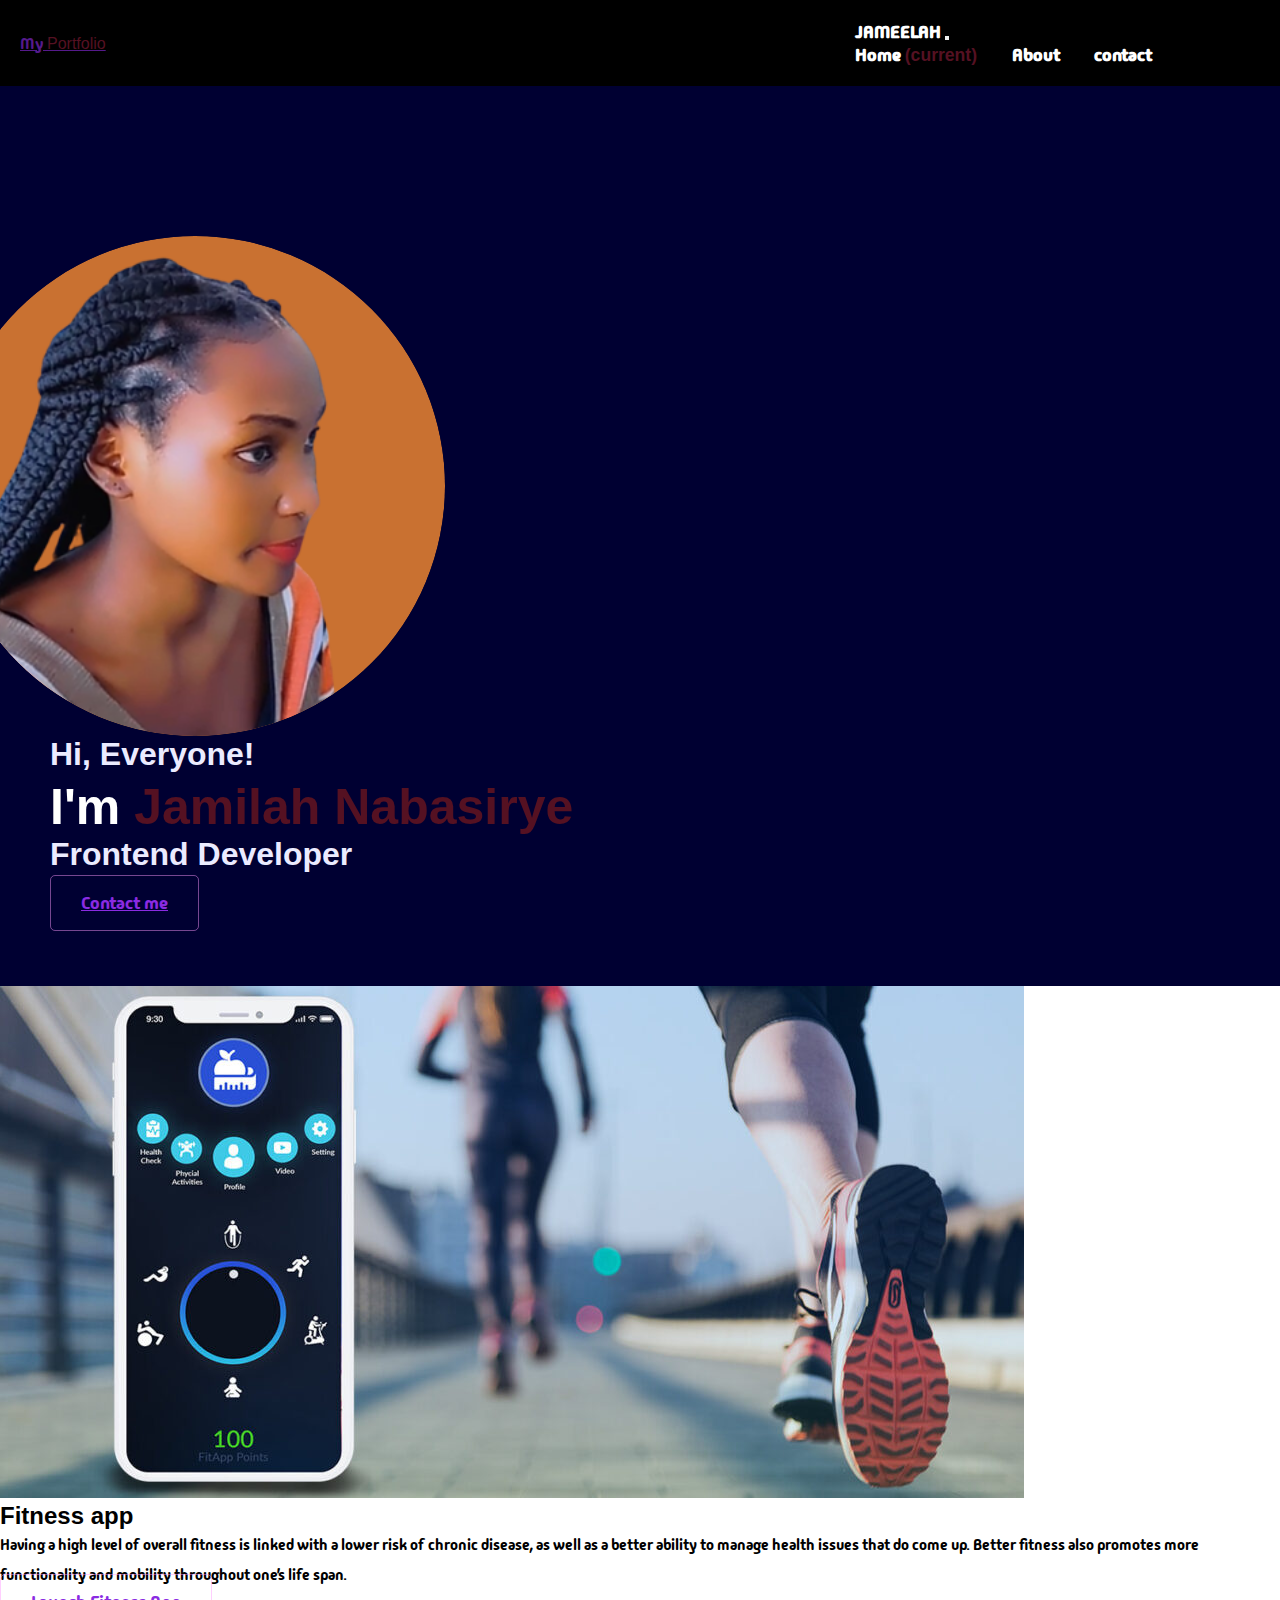
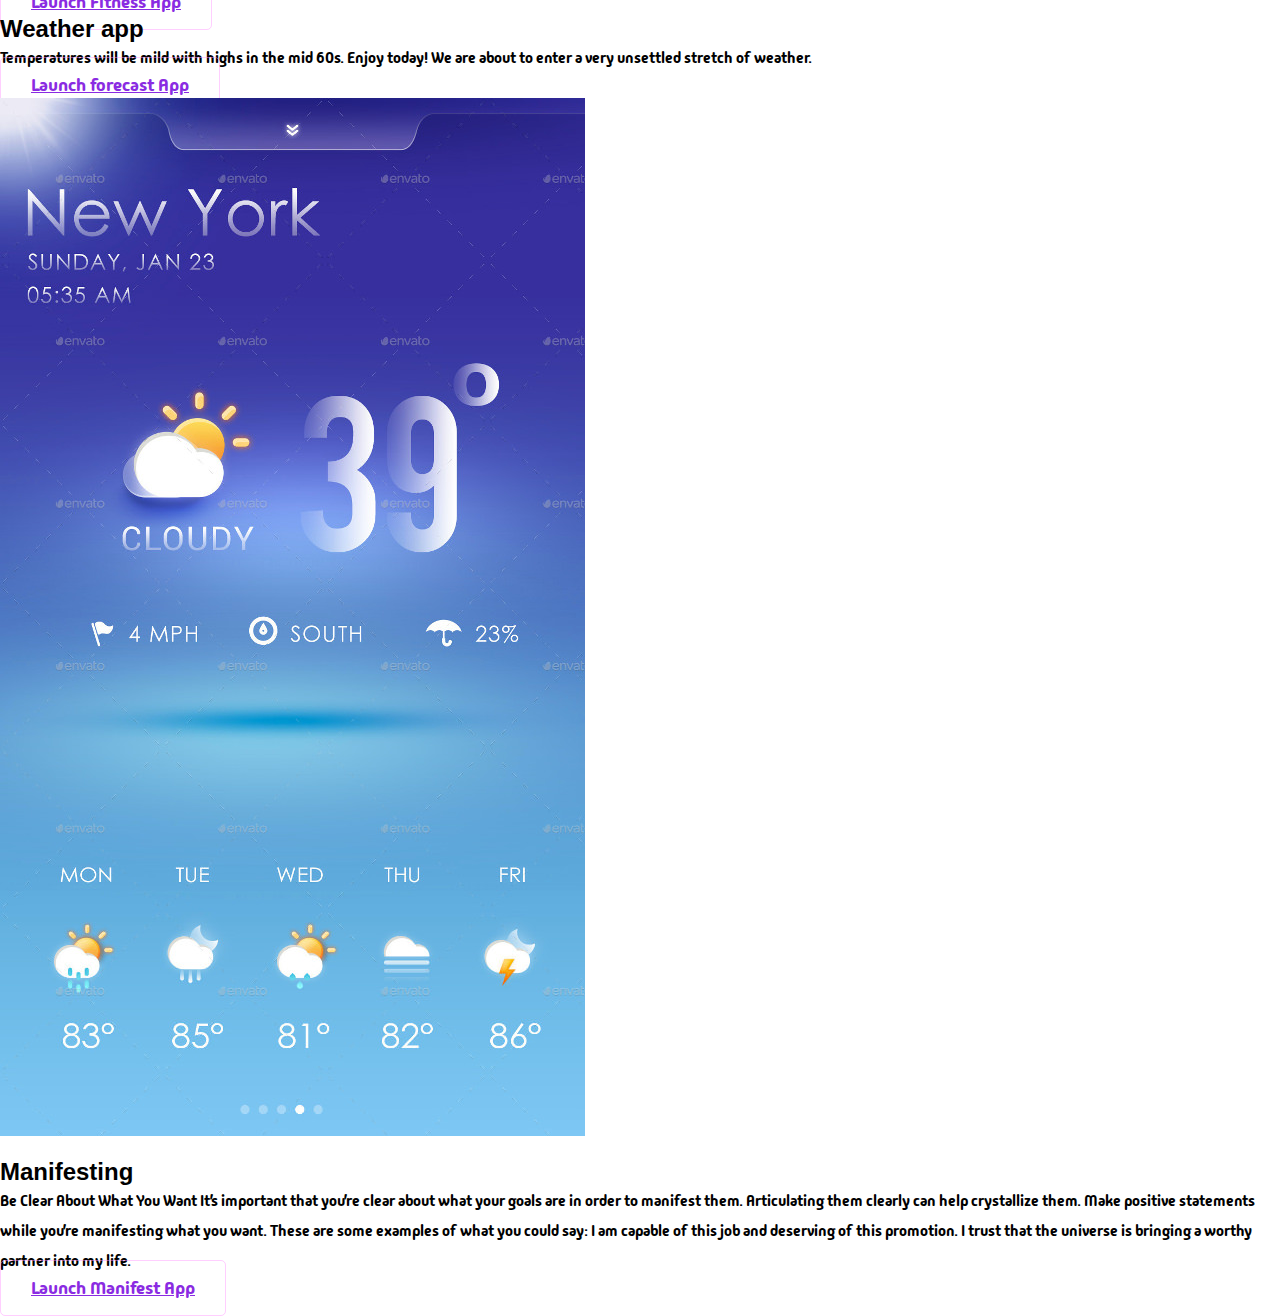
==== index.html @ 9885bf3a "added images  of my projects" ====
<!DOCTYPE html>
<html lang="en">
  <head>
    <meta charset="UTF-8" />
    <meta name="description" content="Front-end developer portfolio" />
    <link
      rel="stylesheet"
      href="https://cdn.jsdelivr.net/npm/bootstrap@4.6.2/dist/css/bootstrap.min.css"
      integrity="sha384-xOolHFLEh07PJGoPkLv1IbcEPTNtaed2xpHsD9ESMhqIYd0nLMwNLD69Npy4HI+N"
      crossorigin="anonymous"
    />
    <link rel="preconnect" href="https://fonts.googleapis.com" />
    <link rel="preconnect" href="https://fonts.gstatic.com" crossorigin />
    <link
      href="https://fonts.googleapis.com/css2?family=Anta&family=Madimi+One&display=swap"
      rel="stylesheet"
    />
    <link rel="stylesheet " type="text/Css" href="stlyle.css" />
    <script
      src="https://cdn.jsdelivr.net/npm/jquery@3.5.1/dist/jquery.slim.min.js"
      integrity="sha384-DfXdz2htPH0lsSSs5nCTpuj/zy4C+OGpamoFVy38MVBnE+IbbVYUew+OrCXaRkfj"
      crossorigin="anonymous"
    ></script>
    <script
      src="https://cdn.jsdelivr.net/npm/bootstrap@4.6.2/dist/js/bootstrap.bundle.min.js"
      integrity="sha384-Fy6S3B9q64WdZWQUiU+q4/2Lc9npb8tCaSX9FK7E8HnRr0Jz8D6OP9dO5Vg3Q9ct"
      crossorigin="anonymous"
    ></script>
    <title>My Portfolio</title>
  </head>
  <body>
    <header class="header">
      <a href="" class="my logo">My <span> Portfolio</span></a>
      <nav class="navbar navbar-expand-lg navbar-light bg-light">
        <a class="navbar-brand" href="#">JAMEELAH</a>
        <button
          class="navbar-toggler"
          type="button"
          data-toggle="collapse"
          data-target="#navbarNavAltMarkup"
          aria-controls="navbarNavAltMarkup"
          aria-expanded="false"
          aria-label="Toggle navigation"
        >
          <span class="navbar-toggler-icon"></span>
        </button>
        <div class="collapse navbar-collapse" id="navbarNavAltMarkup">
          <div class="navbar-nav">
            <a class="nav-link active" href="#"
              >Home <span class="sr-only">(current)</span></a
            >
            <a class="nav-link" href="#">About</a>
            <a class="nav-link" href="#">contact</a>
          </div>
        </div>
      </nav>
    </header>
    <section id="home" class="home">
        <div class="container">
          <div class="row">
            <div class="col-6">
              <div class="image-container">
                <img src="profile.png" class="img-fluid m-5" alt="" />
              </div>
            </div>
            <div class="col-6">
              <h3>Hi, Everyone!</h3>
              <h1>I'm <span>Jamilah Nabasirye</span></h1>
              <h3>Frontend Developer</h3>
              <br />
              <a href="" class="socials">Contact me</a>
            </div>
          </div>
        </div>
      </div>
    </section>
    <div class="container">
      <div class="row">
        <div class="col-6">
          <img src="fitness-app.jpg" class="img-fluid" alt="">
        </div>
        <div class="col-6">
          <h2 class="m-5 mb-3">Fitness app</h2>
          <p>
            Having a high level of overall fitness is linked with a lower risk
            of chronic disease, as well as a better ability to manage health
            issues that do come up. Better fitness also promotes more
            functionality and mobility throughout one’s life span.
          </p>
          <a href="" class="fitness">Launch Fitness App</a>
        </div>
      </div>
    </div>
    <div class="container">
      <div class="row">
        <div class="col-6">
          <h2 class="m-5 mb-2">Weather app</h2>
          <p>
            Temperatures will be mild with highs in the mid 60s. Enjoy today! We
            are about to enter a very unsettled stretch of weather.
          </p>
          <a href="" class="forecast">Launch forecast App</a>
        </div>
        <div class="col-6">
          <img src="forecast.jpg" class="img-fluid" alt="">
        </div>
      </div>
    </div>
    <div class="container">
      <div class="row">
        <div class="col-6">
          <img src="manifest.jpg" class="img-fluid" alt="">
        </div>
        <div class="col-6">
          <h2 class=" m-5 mb-3">Manifesting</h2>
          <p>
            Be Clear About What You Want It’s important that you’re clear about
            what your goals are in order to manifest them. Articulating them
            clearly can help crystallize them. Make positive statements while
            you’re manifesting what you want. These are some examples of what
            you could say: I am capable of this job and deserving of this
            promotion. I trust that the universe is bringing a worthy partner
            into my life.
          </p>
          <a href="" class="manifest">Launch Manifest App</a>
        </div>
      </div>
    </div>
  </body>
</html>
---- stlyle.css ----
* {
  margin: 0;
  padding: 0;
  box-sizing: border-box;
  font-family: Arial, Helvetica, sans-serif;
}

a {
  font-family: "Madimi One", sans-serif;
}

P {
  line-height: 30px;
  font-family: "Madimi One", sans-serif;
  font-size: 15px;
}

.socials {
  color: blueviolet;
  border: 1px solid #f9f7;
  border-radius: 5px;
  font-size: 18px;
  padding: 15px 30px;
  line-height: 25px;
}

.fitness {
  color: blueviolet;
  border: 1px solid #f9f7;
  border-radius: 5px;
  font-size: 18px;
  padding: 15px 30px;
  line-height: 25px;
}

.manifest {
  color: blueviolet;
  border: 1px solid #f9f7;
  border-radius: 5px;
  font-size: 18px;
  padding: 15px 30px;
  line-height: 25px;
}
.forecast {
  color: blueviolet;
  border: 1px solid #f9f7;
  border-radius: 5px;
  font-size: 18px;
  padding: 15px 30px;
  line-height: 25px;
}
.header {
  position: relative;
  top: 0;
  left: 0;
  width: 100%;
  padding: 20px 20px;
  padding-right: 10%;
  display: flex;
  justify-content: space-between;
  align-items: center;
  z-index: 100;
  color: rgb(255, 255, 255);
  font-family: "Gill Sans", "Gill Sans MT", Calibri, "Trebuchet MS", sans-serif;
  background-color: rgba(0, 0, 0, 150);
}

.My Logo {
  position: relative;
  font-size: 25px;
  color: rgb(255 255 255);
  text-decoration: none;
  font-weight: 800;
  cursor: pointer;
}

.navbar a {
  position: relative;
  font-size: 1.1em;
  color: white;
  text-decoration: none;
  font-weight: 700;
  margin-left: 30px;
}

.navbar a:hover {
  color: whitesmoke;
}

.home {
  position: relative;
  width: 100%;
  justify-content: space-between;
  height: 100vh;
  background-size: cover;
  background-position: center;
  display: flex;
  align-items: flex-end;
  background-color: rgb(0 0 50);
  padding: 70px 50px;
}

h3 {
  font-size: 32px;
  font-weight: 700;
  color: rgb(235, 235, 255);
}
h1 {
  font-size: 50px;
  font-weight: 700;
  margin-top: 5px;
  color: white;
}

span {
  color: #512;
}

.content p {
  display: inline;
  justify-content: center;
  align-items: center;
  position: relative;
  width: 40px;
  height: 40px;
  font-size: 20px;
  color: rgb(183, 183, 183);
  text-decoration: none;
  margin: 30px 15px 30px 0;
}

.image-container {
  position: relative;
  margin-top: 0px;
  right: 20%;
  width: 500px;
  height: 500px;
  border-radius: 50%;
  overflow: hidden;
}

.image-container img {
  width: 100%;
  height: 100%;
  object-fit: cover;
  border-radius: 50%;
  background-color: rgb(201, 113, 49);
}

html {
  scroll-behavior: smooth;
}
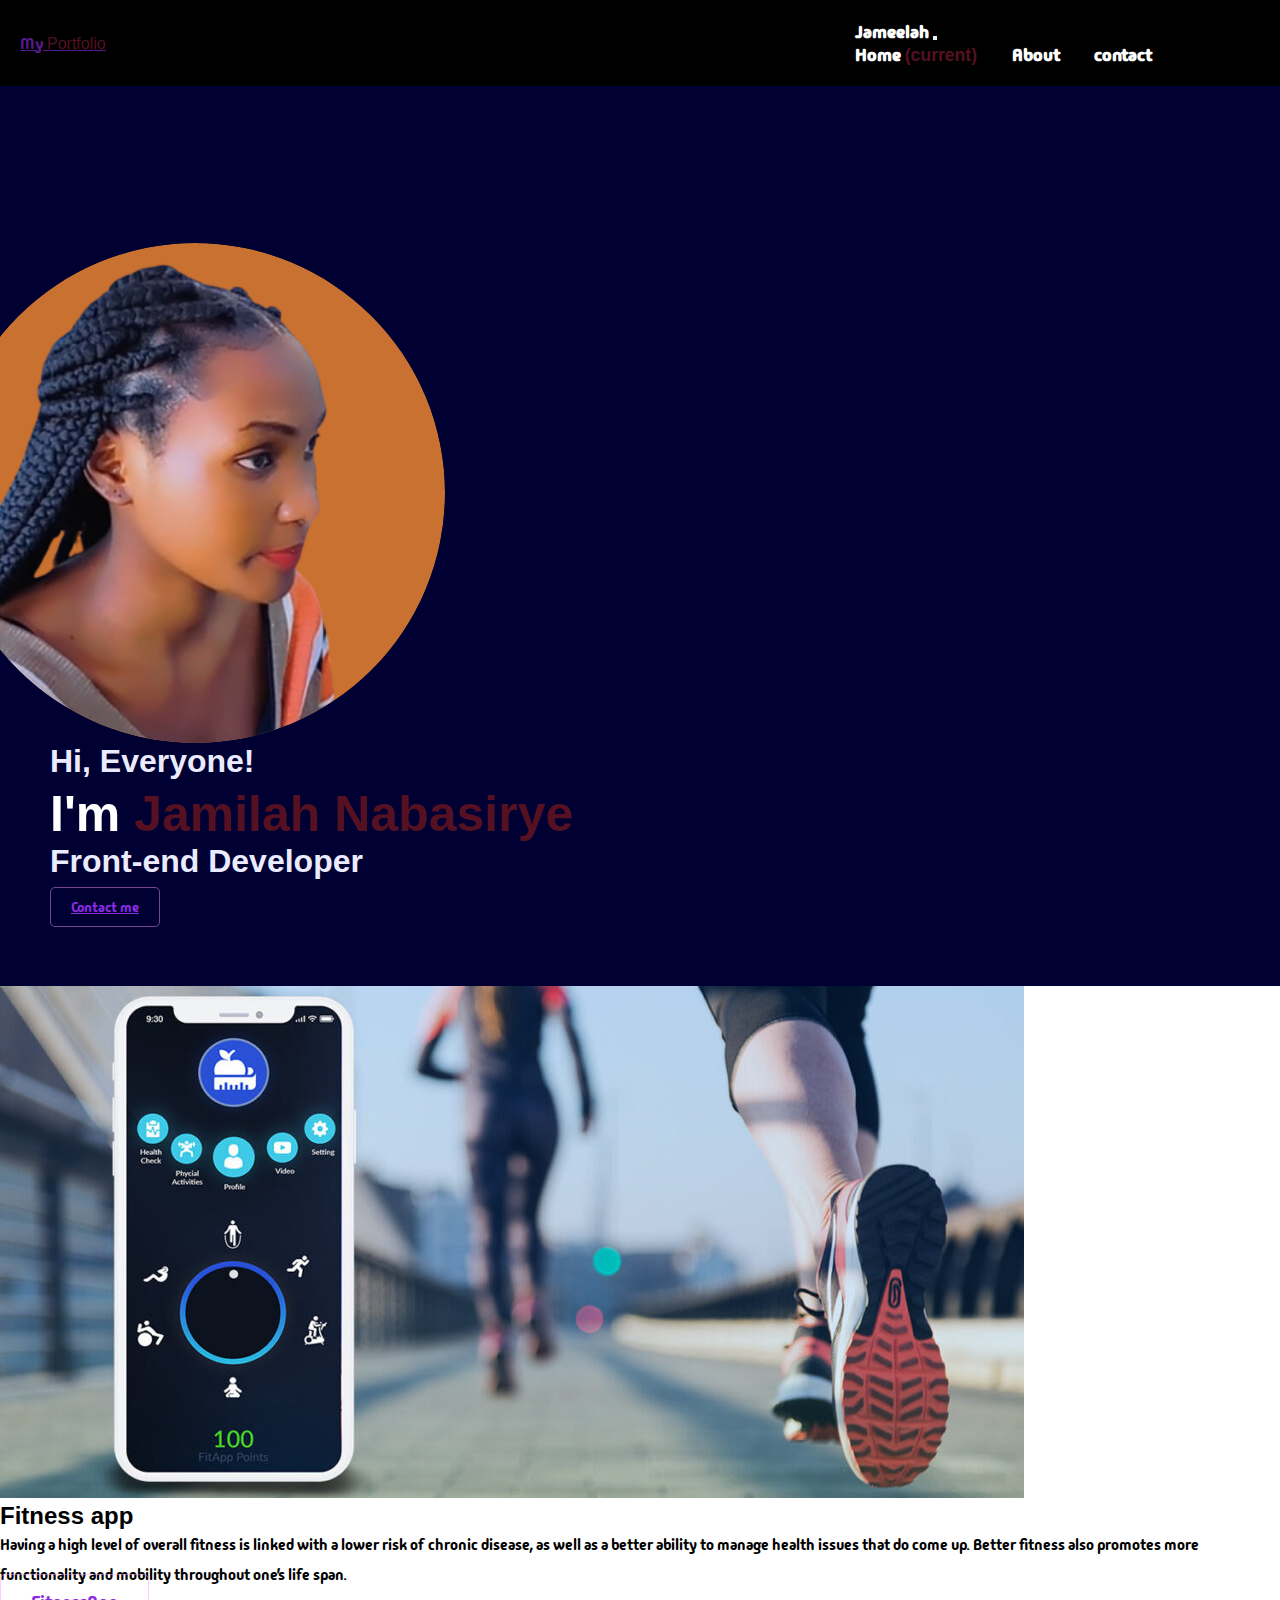
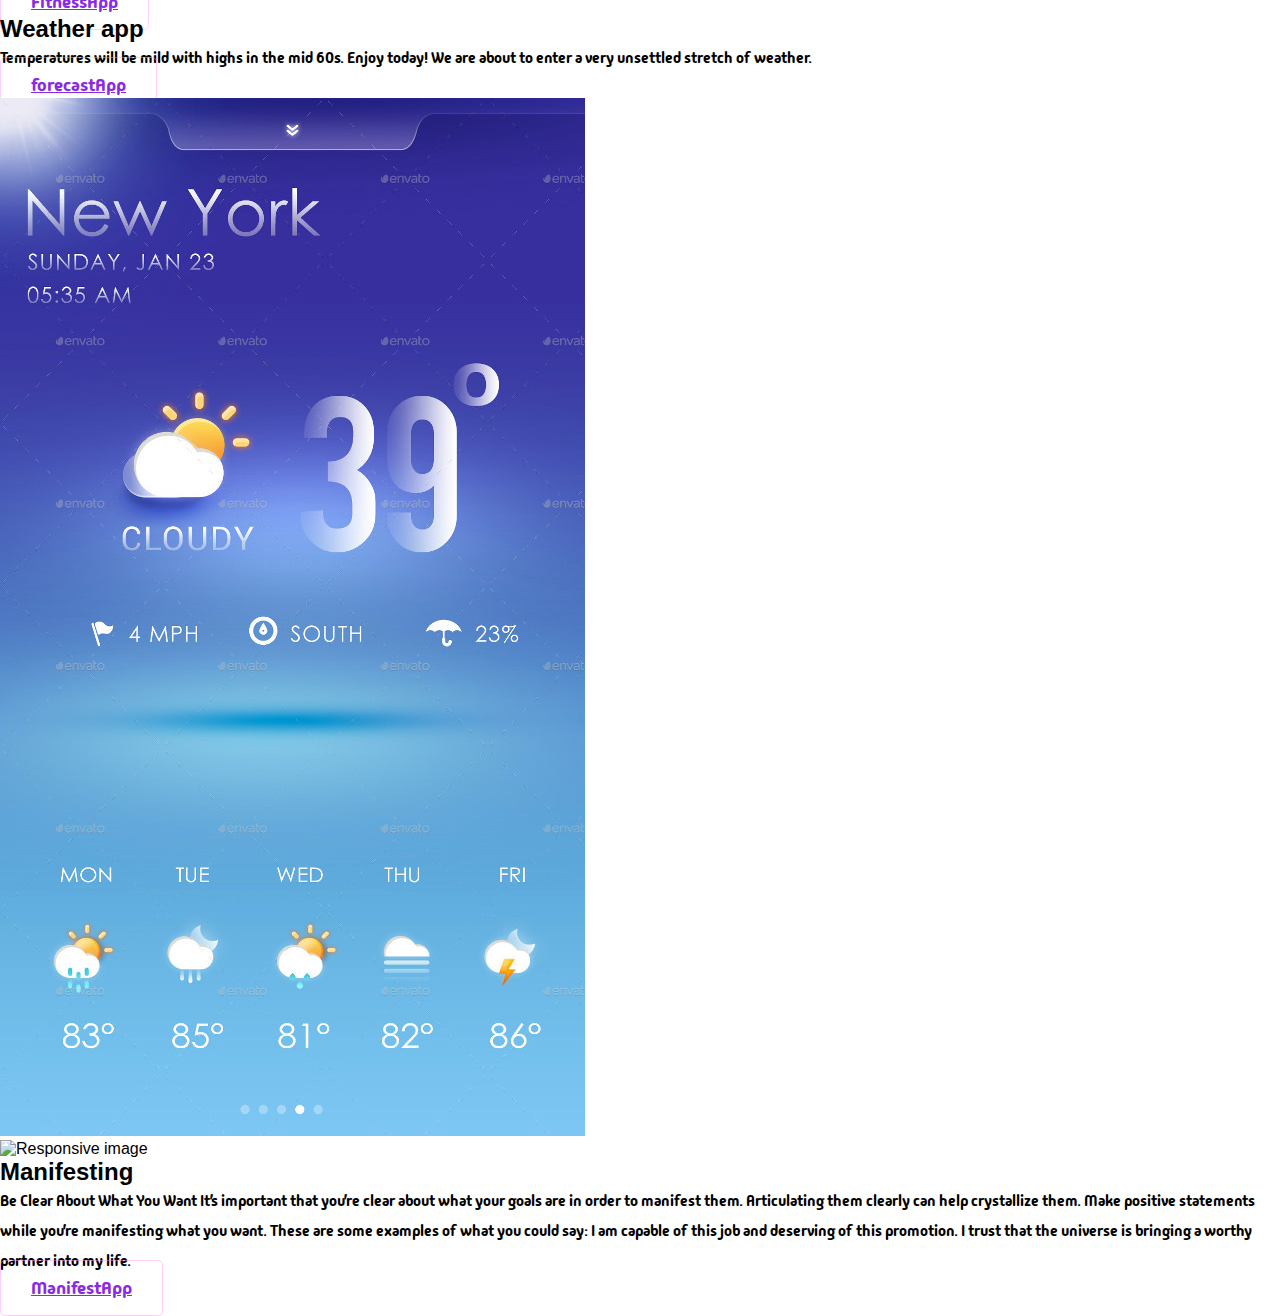
==== commit 585e12be: "making the images responsive" ====
--- a/index.html
+++ b/index.html
@@ -32,7 +32,7 @@
     <header class="header">
       <a href="" class="my logo">My <span> Portfolio</span></a>
       <nav class="navbar navbar-expand-lg navbar-light bg-light">
-        <a class="navbar-brand" href="#">JAMEELAH</a>
+        <a class="navbar-brand" href="#">Jameelah</a>
         <button
           class="navbar-toggler"
           type="button"
@@ -55,18 +55,19 @@
         </div>
       </nav>
     </header>
+    <div class="project">
     <section id="home" class="home">
         <div class="container">
           <div class="row">
-            <div class="col-6">
+            <div class="col d-none d-lg-block">
               <div class="image-container">
                 <img src="profile.png" class="img-fluid m-5" alt="" />
               </div>
             </div>
-            <div class="col-6">
+            <div class="col">
               <h3>Hi, Everyone!</h3>
               <h1>I'm <span>Jamilah Nabasirye</span></h1>
-              <h3>Frontend Developer</h3>
+              <h3>Front-end Developer</h3>
               <br />
               <a href="" class="socials">Contact me</a>
             </div>
@@ -76,7 +77,7 @@
     </section>
     <div class="container">
       <div class="row">
-        <div class="col-6">
+        <div class="col-6 d-none d-lg-block">
           <img src="fitness-app.jpg" class="img-fluid" alt="">
         </div>
         <div class="col-6">
@@ -87,7 +88,7 @@
             issues that do come up. Better fitness also promotes more
             functionality and mobility throughout one’s life span.
           </p>
-          <a href="" class="fitness">Launch Fitness App</a>
+          <a href="" class="fitness">FitnessApp</a>
         </div>
       </div>
     </div>
@@ -99,18 +100,18 @@
             Temperatures will be mild with highs in the mid 60s. Enjoy today! We
             are about to enter a very unsettled stretch of weather.
           </p>
-          <a href="" class="forecast">Launch forecast App</a>
+          <a href="" class="forecast">forecastApp</a>
         </div>
-        <div class="col-6">
-          <img src="forecast.jpg" class="img-fluid" alt="">
+        <div class="col-6 d-none d-lg-block">
+          <img src="forecast.jpg" class="img-fluid w-50" alt="Responsive image">
         </div>
       </div>
     </div>
     <div class="container">
       <div class="row">
-        <div class="col-6">
-          <img src="manifest.jpg" class="img-fluid" alt="">
-        </div>
+        <div class="col-6 d-none d-md-block">
+          <img src="manifest.jpg" class="img-fluid w-50" alt="Responsive image">
+        </div> 
         <div class="col-6">
           <h2 class=" m-5 mb-3">Manifesting</h2>
           <p>
@@ -122,9 +123,10 @@
             promotion. I trust that the universe is bringing a worthy partner
             into my life.
           </p>
-          <a href="" class="manifest">Launch Manifest App</a>
+          <a href="" class="manifest">ManifestApp</a>
         </div>
       </div>
     </div>
+    </div>
   </body>
 </html>
--- a/stlyle.css
+++ b/stlyle.css
@@ -19,9 +19,8 @@
   color: blueviolet;
   border: 1px solid #f9f7;
   border-radius: 5px;
-  font-size: 18px;
-  padding: 15px 30px;
-  line-height: 25px;
+  font-size: 14px;
+  padding: 10px 20px;
 }
 
 .fitness {
@@ -116,19 +115,6 @@
   color: #512;
 }
 
-.content p {
-  display: inline;
-  justify-content: center;
-  align-items: center;
-  position: relative;
-  width: 40px;
-  height: 40px;
-  font-size: 20px;
-  color: rgb(183, 183, 183);
-  text-decoration: none;
-  margin: 30px 15px 30px 0;
-}
-
 .image-container {
   position: relative;
   margin-top: 0px;
@@ -150,3 +136,9 @@
 html {
   scroll-behavior: smooth;
 }
+@media (max-width: 900px) {
+  .project {
+    padding: 0;
+    text-align: center;
+  }
+}
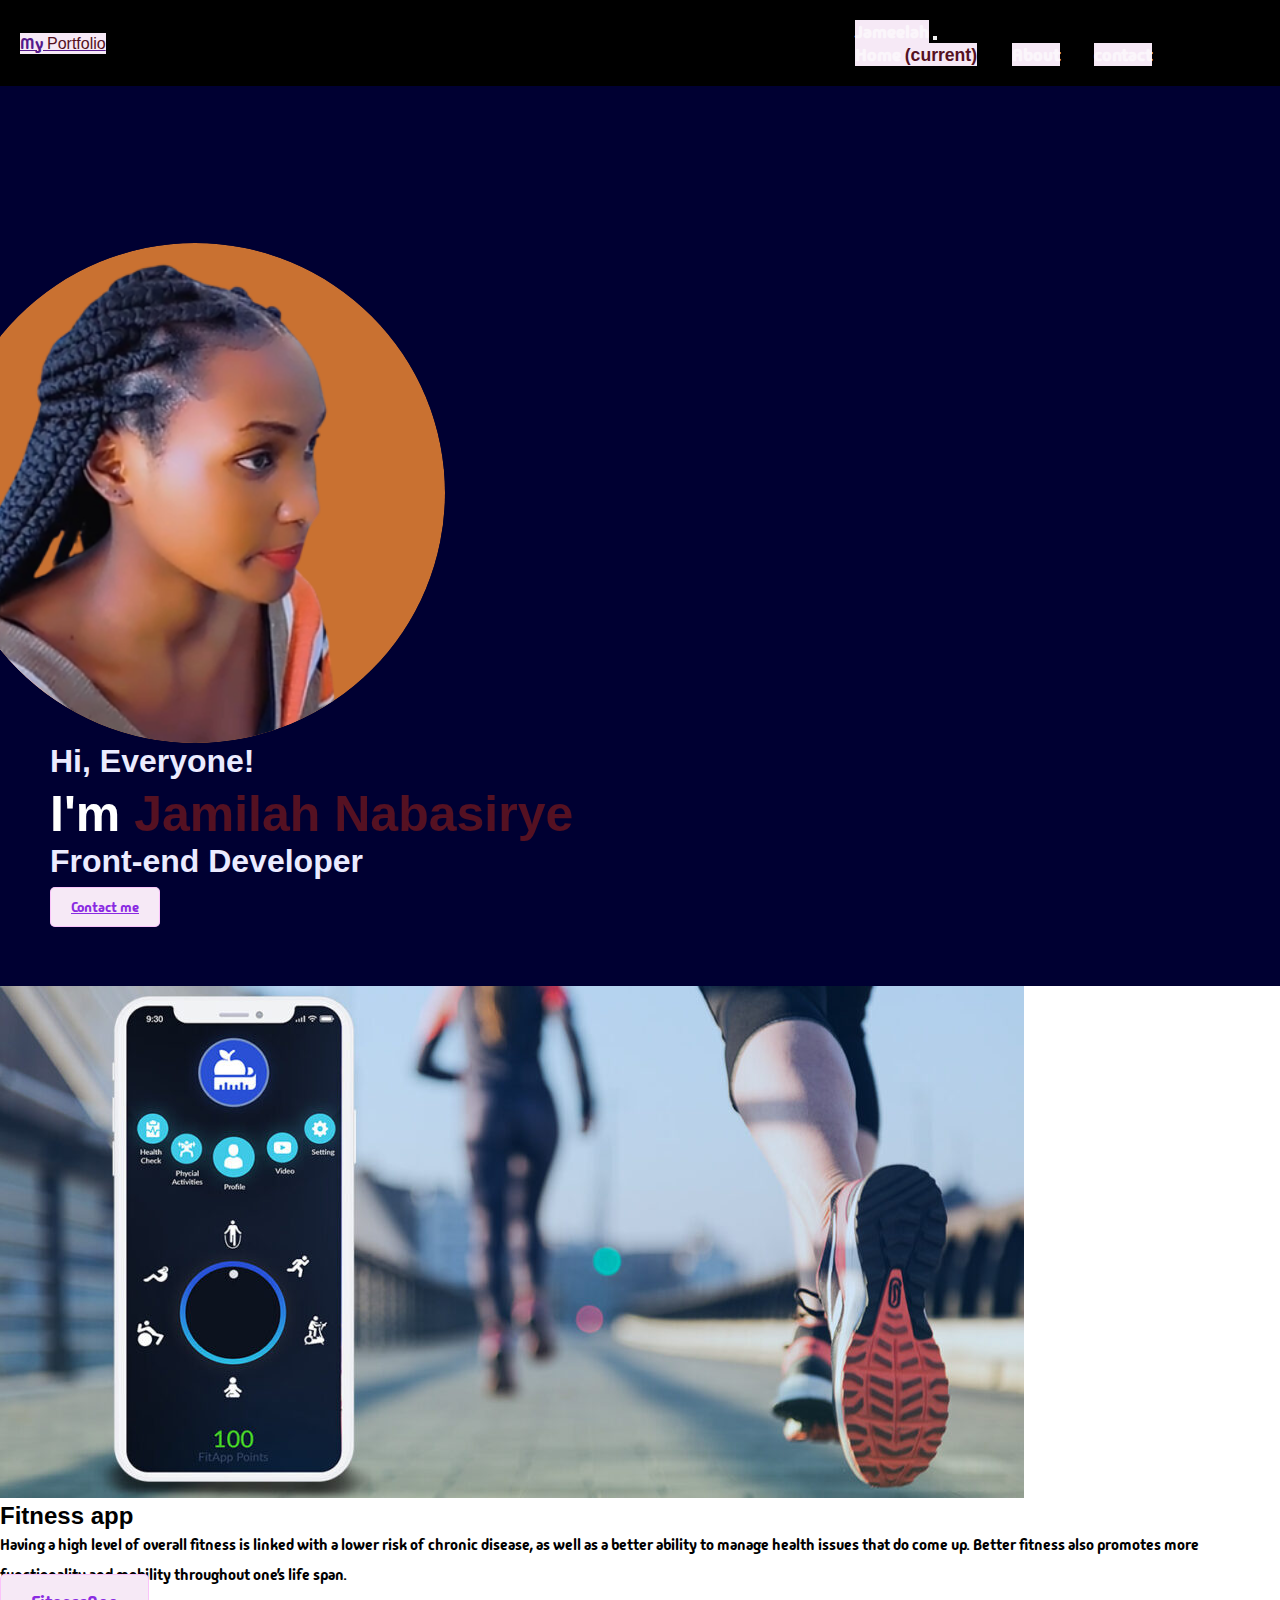
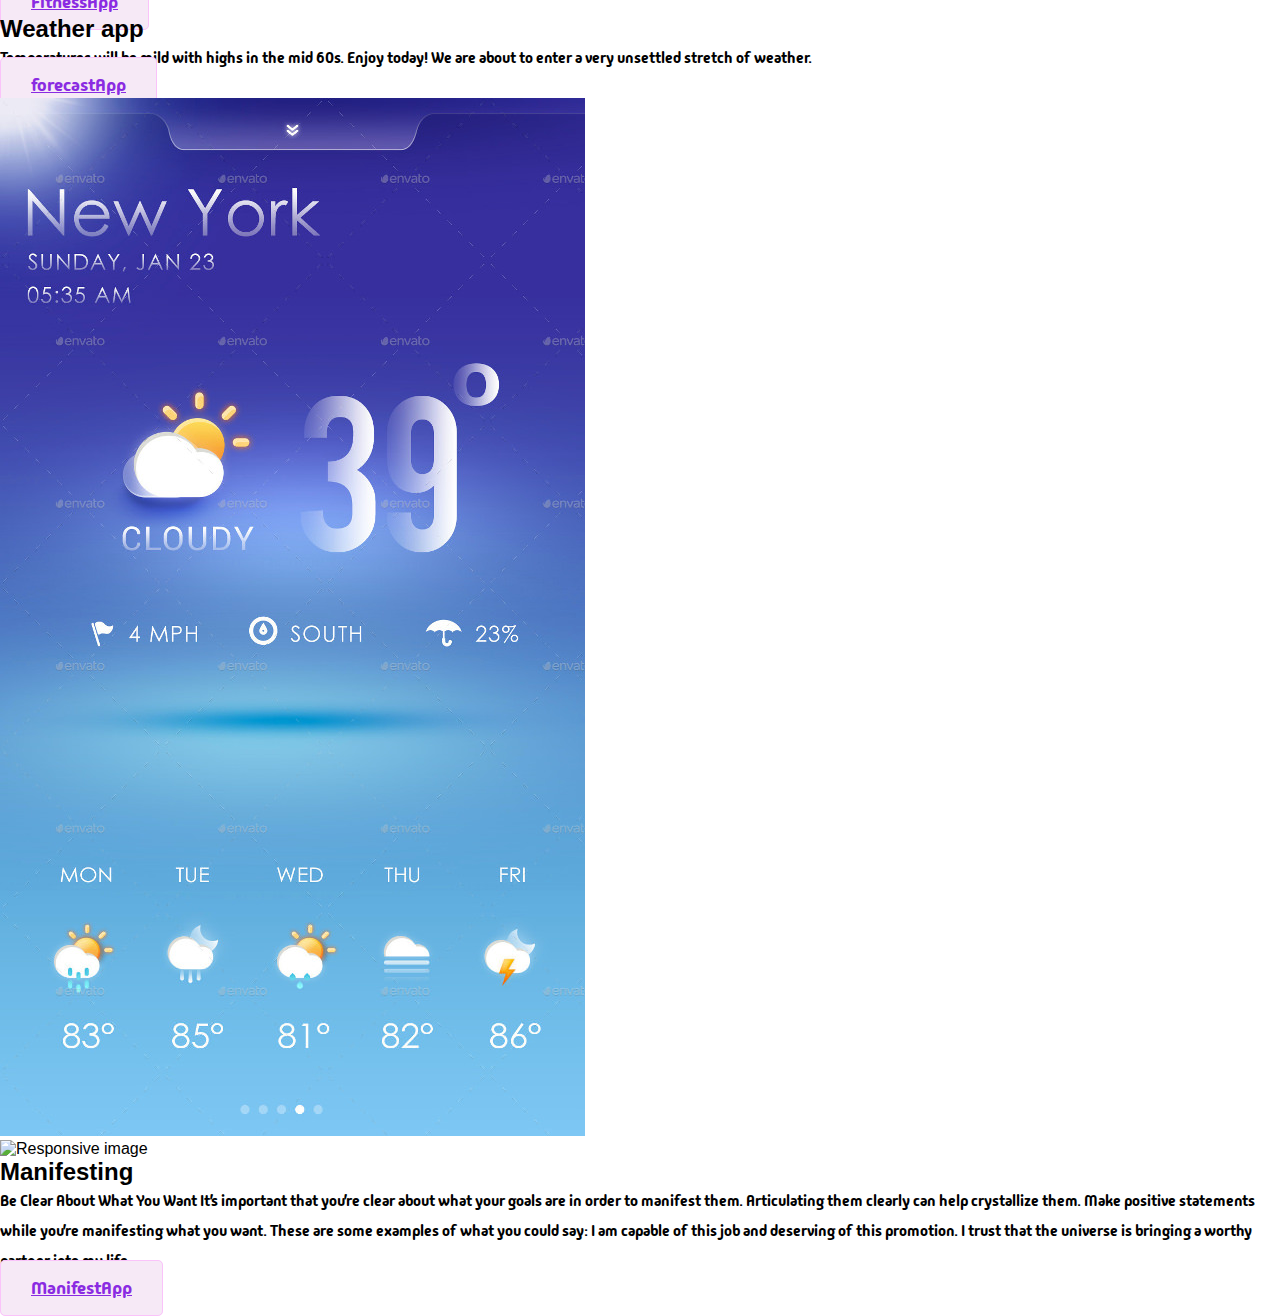
==== commit 5936bb72: "Responsiveness" ====
--- a/index.html
+++ b/index.html
@@ -65,7 +65,7 @@
               </div>
             </div>
             <div class="col">
-              <h3>Hi, Everyone!</h3>
+              <h3> Hi, Everyone!</h3>
               <h1>I'm <span>Jamilah Nabasirye</span></h1>
               <h3>Front-end Developer</h3>
               <br />
@@ -78,7 +78,7 @@
     <div class="container">
       <div class="row">
         <div class="col-6 d-none d-lg-block">
-          <img src="fitness-app.jpg" class="img-fluid" alt="">
+          <img src="fitness-app.jpg" class="img-fluid mb-4" alt="Responsive image">
         </div>
         <div class="col-6">
           <h2 class="m-5 mb-3">Fitness app</h2>
--- a/stlyle.css
+++ b/stlyle.css
@@ -7,6 +7,7 @@
 
 a {
   font-family: "Madimi One", sans-serif;
+  background-color: rgb(246, 233, 246);
 }
 
 P {
@@ -59,7 +60,7 @@
   justify-content: space-between;
   align-items: center;
   z-index: 100;
-  color: rgb(255, 255, 255);
+  color: rgb(251, 221, 251);
   font-family: "Gill Sans", "Gill Sans MT", Calibri, "Trebuchet MS", sans-serif;
   background-color: rgba(0, 0, 0, 150);
 }
@@ -76,14 +77,14 @@
 .navbar a {
   position: relative;
   font-size: 1.1em;
-  color: white;
+  color: rgb(251, 246, 251);
   text-decoration: none;
   font-weight: 700;
   margin-left: 30px;
 }
 
 .navbar a:hover {
-  color: whitesmoke;
+  color: rgb(247, 230, 247);
 }
 
 .home {
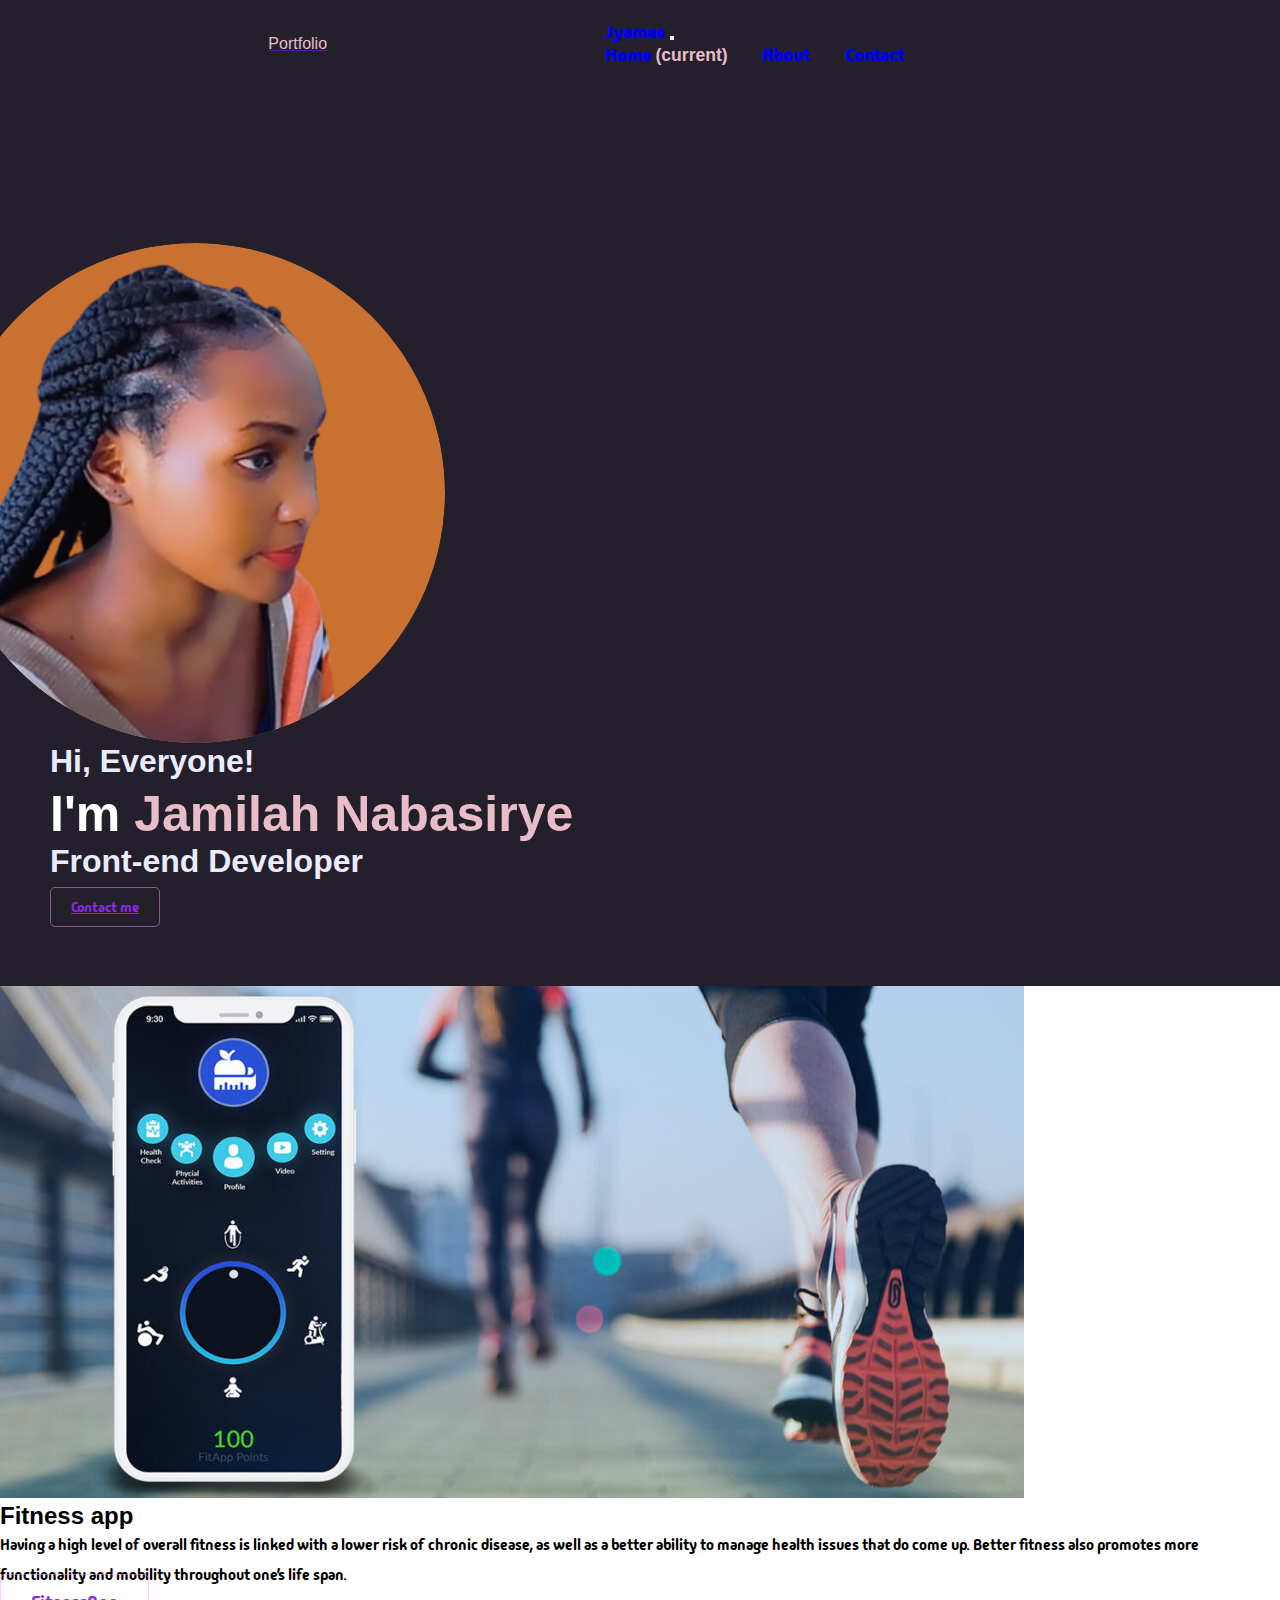
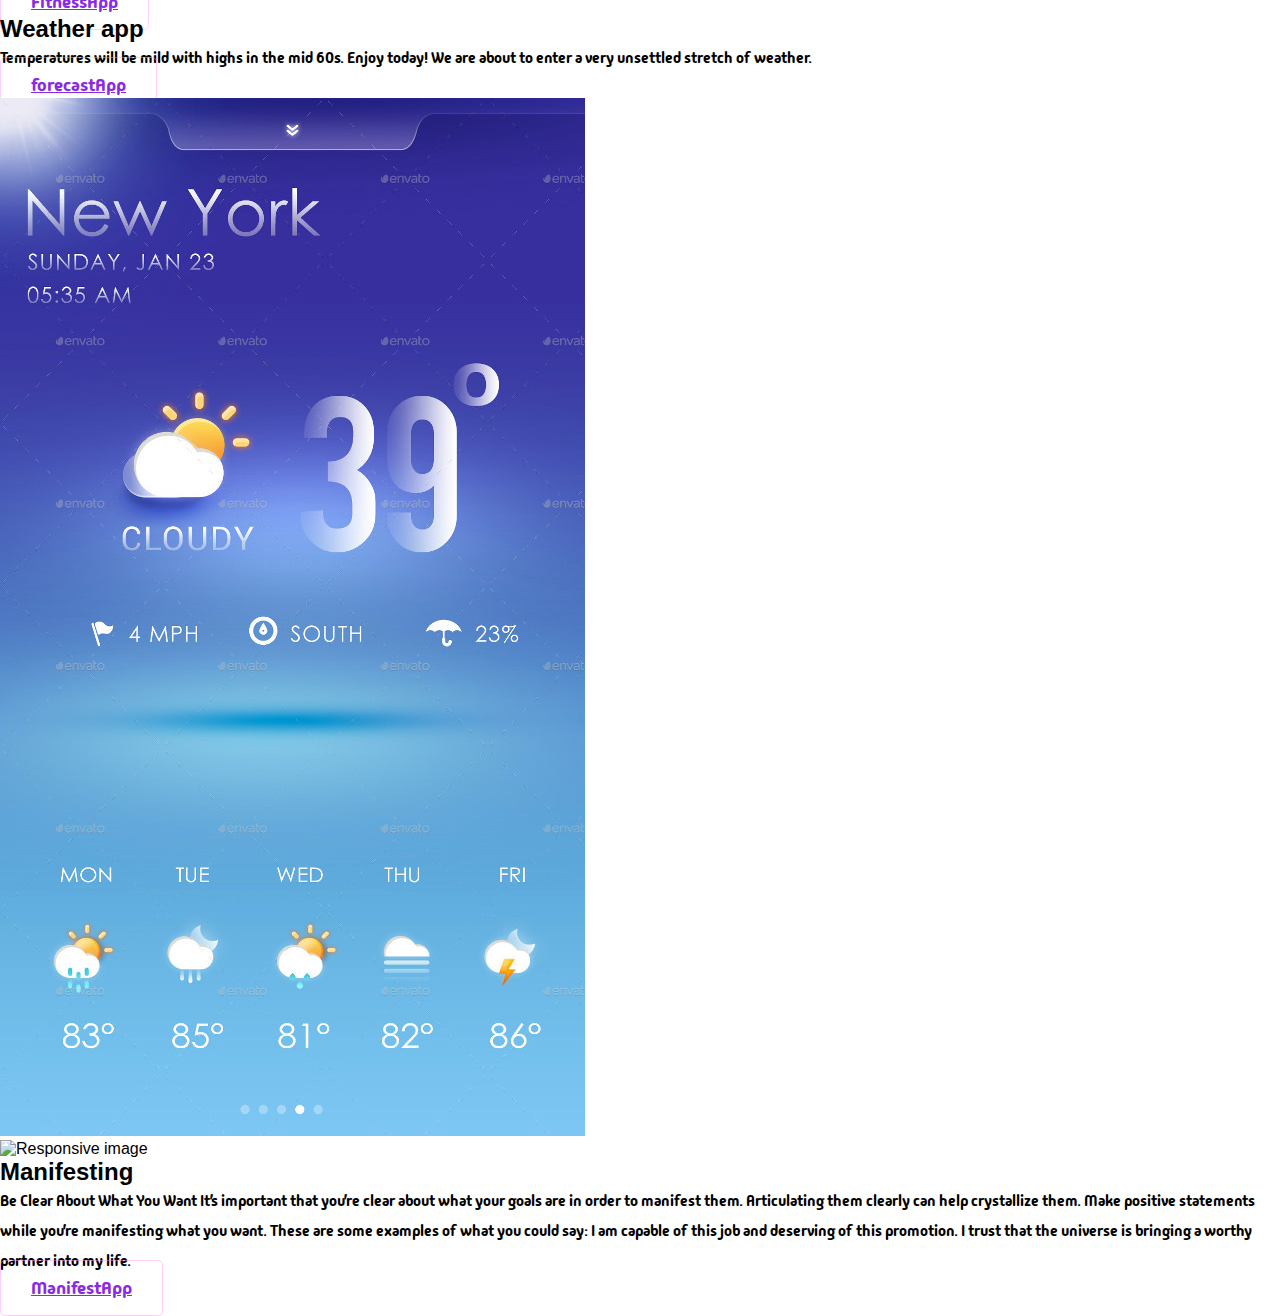
==== commit 97f83517: "improving the website color" ====
--- a/index.html
+++ b/index.html
@@ -30,27 +30,20 @@
   </head>
   <body>
     <header class="header">
-      <a href="" class="my logo">My <span> Portfolio</span></a>
+      <a href="" class="my logo"><span> Portfolio </span></a>
       <nav class="navbar navbar-expand-lg navbar-light bg-light">
-        <a class="navbar-brand" href="#">Jameelah</a>
-        <button
-          class="navbar-toggler"
-          type="button"
-          data-toggle="collapse"
-          data-target="#navbarNavAltMarkup"
-          aria-controls="navbarNavAltMarkup"
-          aria-expanded="false"
-          aria-label="Toggle navigation"
-        >
-          <span class="navbar-toggler-icon"></span>
-        </button>
-        <div class="collapse navbar-collapse" id="navbarNavAltMarkup">
-          <div class="navbar-nav">
-            <a class="nav-link active" href="#"
-              >Home <span class="sr-only">(current)</span></a
-            >
-            <a class="nav-link" href="#">About</a>
-            <a class="nav-link" href="#">contact</a>
+  <a class="navbar-brand" href="#">Jyamee</a>
+  <button class="navbar-toggler" type="button" data-toggle="collapse" data-target="#navbarNavAltMarkup" aria-controls="navbarNavAltMarkup" aria-expanded="false" aria-label="Toggle navigation">
+    <span class="navbar-toggler-icon"></span>
+  </button>
+  <div class="collapse navbar-collapse" id="navbarNavAltMarkup">
+    <div class="navbar-nav">
+      <a class="nav-link active" href="#">Home <span class="sr-only">(current)</span></a>
+      <a class="nav-link" href="#">About</a>
+      <a class="nav-link" href="#">Contact</a>
+    </div>
+  </div>
+</nav>
           </div>
         </div>
       </nav>
--- a/stlyle.css
+++ b/stlyle.css
@@ -7,7 +7,6 @@
 
 a {
   font-family: "Madimi One", sans-serif;
-  background-color: rgb(246, 233, 246);
 }
 
 P {
@@ -57,18 +56,18 @@
   padding: 20px 20px;
   padding-right: 10%;
   display: flex;
-  justify-content: space-between;
+  justify-content: space-evenly;
   align-items: center;
   z-index: 100;
   color: rgb(251, 221, 251);
   font-family: "Gill Sans", "Gill Sans MT", Calibri, "Trebuchet MS", sans-serif;
-  background-color: rgba(0, 0, 0, 150);
+  background-color: #23202c;
 }
 
 .My Logo {
   position: relative;
   font-size: 25px;
-  color: rgb(255 255 255);
+  color: rgb(248, 230, 247);
   text-decoration: none;
   font-weight: 800;
   cursor: pointer;
@@ -77,14 +76,9 @@
 .navbar a {
   position: relative;
   font-size: 1.1em;
-  color: rgb(251, 246, 251);
   text-decoration: none;
   font-weight: 700;
   margin-left: 30px;
-}
-
-.navbar a:hover {
-  color: rgb(247, 230, 247);
 }
 
 .home {
@@ -96,7 +90,7 @@
   background-position: center;
   display: flex;
   align-items: flex-end;
-  background-color: rgb(0 0 50);
+  background-color: #23202c;
   padding: 70px 50px;
 }
 
@@ -113,7 +107,7 @@
 }
 
 span {
-  color: #512;
+  color: rgb(233, 189, 200);
 }
 
 .image-container {
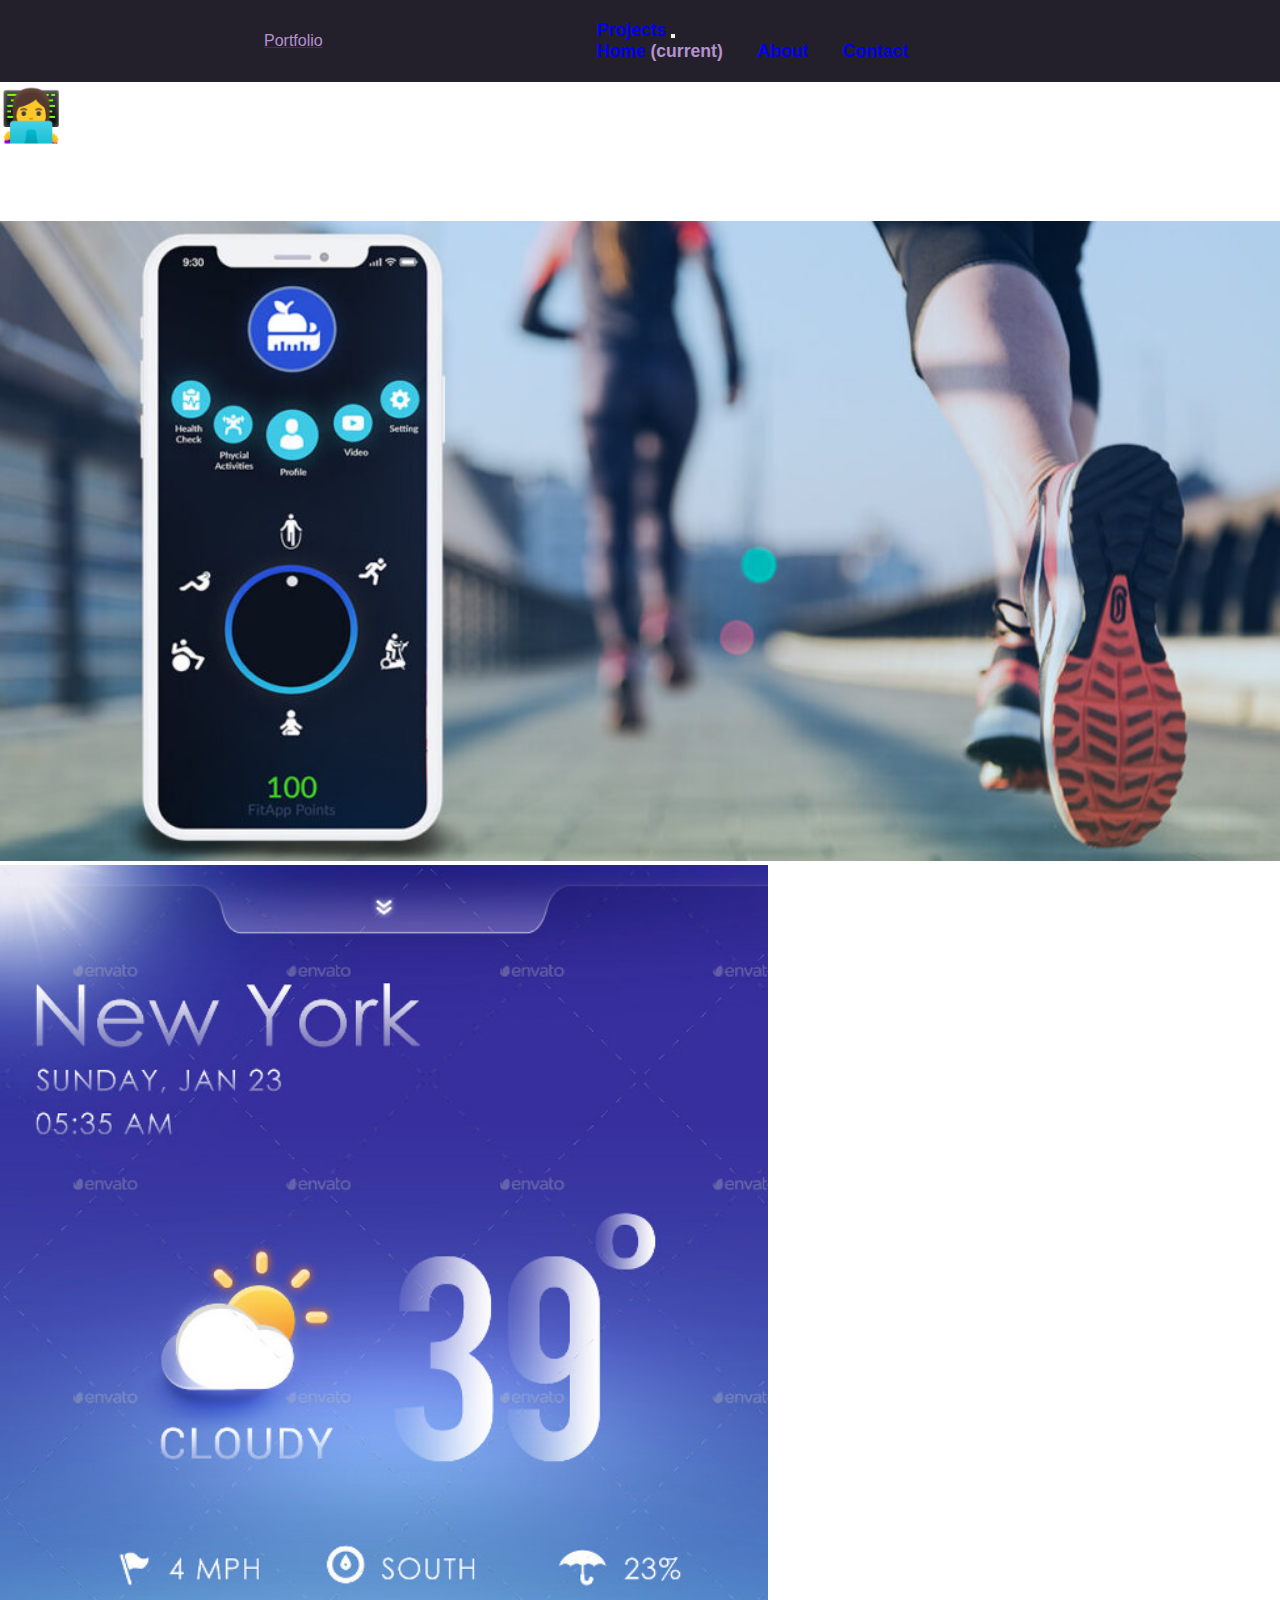
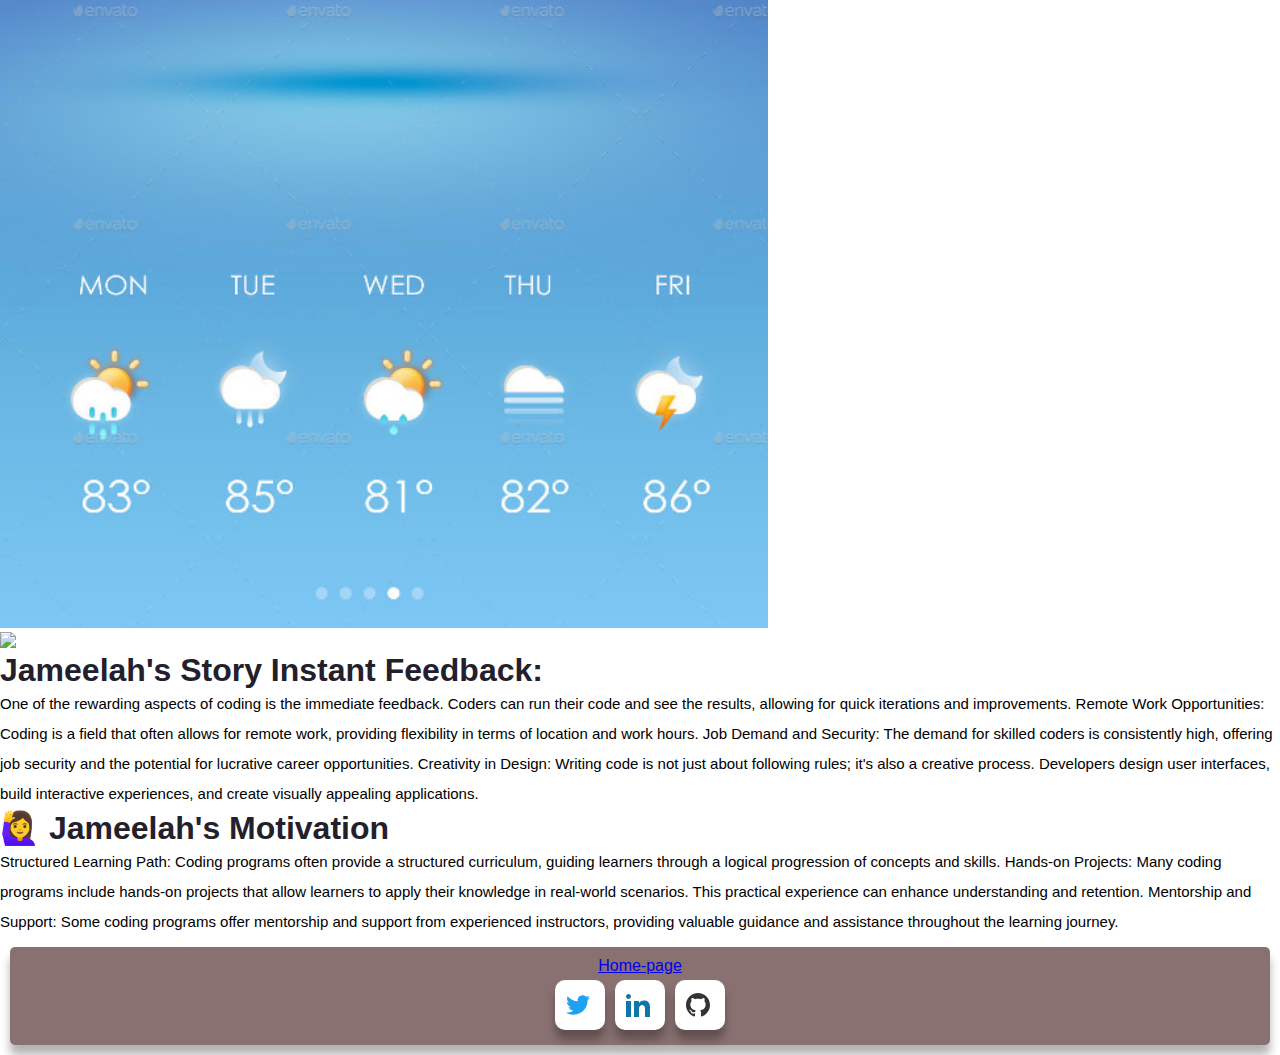
==== commit 2ccbd503: "updating both html files with content" ====
--- a/index.html
+++ b/index.html
@@ -2,20 +2,16 @@
 <html lang="en">
   <head>
     <meta charset="UTF-8" />
-    <meta name="description" content="Front-end developer portfolio" />
+    <meta name="description" content="web development content" />
+    <link rel="preconnect" href="https://fonts.googleapis.com" />
+    <link rel="preconnect" href="https://fonts.gstatic.com" crossorigin />
     <link
       rel="stylesheet"
       href="https://cdn.jsdelivr.net/npm/bootstrap@4.6.2/dist/css/bootstrap.min.css"
       integrity="sha384-xOolHFLEh07PJGoPkLv1IbcEPTNtaed2xpHsD9ESMhqIYd0nLMwNLD69Npy4HI+N"
       crossorigin="anonymous"
     />
-    <link rel="preconnect" href="https://fonts.googleapis.com" />
-    <link rel="preconnect" href="https://fonts.gstatic.com" crossorigin />
-    <link
-      href="https://fonts.googleapis.com/css2?family=Anta&family=Madimi+One&display=swap"
-      rel="stylesheet"
-    />
-    <link rel="stylesheet " type="text/Css" href="stlyle.css" />
+    <link rel="stylesheet" href="stlyle.css" />
     <script
       src="https://cdn.jsdelivr.net/npm/jquery@3.5.1/dist/jquery.slim.min.js"
       integrity="sha384-DfXdz2htPH0lsSSs5nCTpuj/zy4C+OGpamoFVy38MVBnE+IbbVYUew+OrCXaRkfj"
@@ -26,21 +22,22 @@
       integrity="sha384-Fy6S3B9q64WdZWQUiU+q4/2Lc9npb8tCaSX9FK7E8HnRr0Jz8D6OP9dO5Vg3Q9ct"
       crossorigin="anonymous"
     ></script>
-    <title>My Portfolio</title>
+    <title>Front-end Developer-Jameelah</title>
   </head>
   <body>
+
     <header class="header">
       <a href="" class="my logo"><span> Portfolio </span></a>
       <nav class="navbar navbar-expand-lg navbar-light bg-light">
-  <a class="navbar-brand" href="#">Jyamee</a>
+  <a class="navbar-brand" href="about-me.html">Projects</a>
   <button class="navbar-toggler" type="button" data-toggle="collapse" data-target="#navbarNavAltMarkup" aria-controls="navbarNavAltMarkup" aria-expanded="false" aria-label="Toggle navigation">
     <span class="navbar-toggler-icon"></span>
   </button>
   <div class="collapse navbar-collapse" id="navbarNavAltMarkup">
     <div class="navbar-nav">
-      <a class="nav-link active" href="#">Home <span class="sr-only">(current)</span></a>
-      <a class="nav-link" href="#">About</a>
-      <a class="nav-link" href="#">Contact</a>
+      <a class="nav-link active" href="index.html">Home <span class="sr-only">(current)</span></a>
+      <a class="nav-link" href="about-me.html">About</a>
+      <a class="nav-link" href="about-me.html">Contact</a>
     </div>
   </div>
 </nav>
@@ -48,78 +45,103 @@
         </div>
       </nav>
     </header>
-    <div class="project">
-    <section id="home" class="home">
-        <div class="container">
-          <div class="row">
-            <div class="col d-none d-lg-block">
-              <div class="image-container">
-                <img src="profile.png" class="img-fluid m-5" alt="" />
-              </div>
-            </div>
-            <div class="col">
-              <h3> Hi, Everyone!</h3>
-              <h1>I'm <span>Jamilah Nabasirye</span></h1>
-              <h3>Front-end Developer</h3>
-              <br />
-              <a href="" class="socials">Contact me</a>
-            </div>
-          </div>
-        </div>
-      </div>
-    </section>
+    <h1>
+      👩‍💻<br />
+      Jameelah's coding projects
+    </h1>
+    <br />
     <div class="container">
       <div class="row">
-        <div class="col-6 d-none d-lg-block">
-          <img src="fitness-app.jpg" class="img-fluid mb-4" alt="Responsive image">
+        <div class="col-sm-4">
+          <img
+            src="fitness-app.jpg"
+            class="img-fluid p-1 shadow rounded d-none d-sm-block"
+            width="100%"
+          />
         </div>
-        <div class="col-6">
-          <h2 class="m-5 mb-3">Fitness app</h2>
-          <p>
-            Having a high level of overall fitness is linked with a lower risk
-            of chronic disease, as well as a better ability to manage health
-            issues that do come up. Better fitness also promotes more
-            functionality and mobility throughout one’s life span.
-          </p>
-          <a href="" class="fitness">FitnessApp</a>
+        <div class="col-sm-4">
+          <img
+            src="forecast.jpg"
+            class="img-fluid p-1 shadow rounded d-none d-sm-block"
+            width="60%"
+          />
+        </div>
+        <div class="col-sm-4">
+          <img
+            src="manifest.jpg"
+            class="img-fluid p-1 shadow rounded d-none d-sm-block"
+            width="80% "
+          />
         </div>
       </div>
     </div>
-    <div class="container">
-      <div class="row">
-        <div class="col-6">
-          <h2 class="m-5 mb-2">Weather app</h2>
-          <p>
-            Temperatures will be mild with highs in the mid 60s. Enjoy today! We
-            are about to enter a very unsettled stretch of weather.
-          </p>
-          <a href="" class="forecast">forecastApp</a>
+    <h3 class="h3">Jameelah's Story Instant Feedback:</h3>
+    <p>
+      One of the rewarding aspects of coding is the immediate feedback. Coders
+      can run their code and see the results, allowing for quick iterations and
+      improvements. Remote Work Opportunities: Coding is a field that often
+      allows for remote work, providing flexibility in terms of location and
+      work hours. Job Demand and Security: The demand for skilled coders is
+      consistently high, offering job security and the potential for lucrative
+      career opportunities. Creativity in Design: Writing code is not just about
+      following rules; it's also a creative process. Developers design user
+      interfaces, build interactive experiences, and create visually appealing
+      applications.
+    </p>
+    <h3 class="h3">🙋‍♀️ Jameelah's Motivation</h3>
+    <p>
+      Structured Learning Path: Coding programs often provide a structured
+      curriculum, guiding learners through a logical progression of concepts and
+      skills. Hands-on Projects: Many coding programs include hands-on projects
+      that allow learners to apply their knowledge in real-world scenarios. This
+      practical experience can enhance understanding and retention. Mentorship
+      and Support: Some coding programs offer mentorship and support from
+      experienced instructors, providing valuable guidance and assistance
+      throughout the learning journey.
+    </p>
+
+    <div id="details">
+      <a href="about-me.html">Home-page</a>
+      <div class="social-links">
+        <div id="twitter" class="social-btn flex-center">
+          <svg
+            viewBox="0 0 24 24"
+            height="24"
+            width="24"
+            xmlns="http://www.w3.org/2000/svg"
+          >
+            <path
+              d="M24 4.557c-.883.392-1.832.656-2.828.775 1.017-.609 1.798-1.574 2.165-2.724-.951.564-2.005.974-3.127 1.195-.897-.957-2.178-1.555-3.594-1.555-3.179 0-5.515 2.966-4.797 6.045-4.091-.205-7.719-2.165-10.148-5.144-1.29 2.213-.669 5.108 1.523 6.574-.806-.026-1.566-.247-2.229-.616-.054 2.281 1.581 4.415 3.949 4.89-.693.188-1.452.232-2.224.084.626 1.956 2.444 3.379 4.6 3.419-2.07 1.623-4.678 2.348-7.29 2.04 2.179 1.397 4.768 2.212 7.548 2.212 9.142 0 14.307-7.721 13.995-14.646.962-.695 1.797-1.562 2.457-2.549z"
+            ></path></svg
+          ><span>@jymie</span>
         </div>
-        <div class="col-6 d-none d-lg-block">
-          <img src="forecast.jpg" class="img-fluid w-50" alt="Responsive image">
+
+        <div id="linkedin" class="social-btn flex-center">
+          <svg
+            viewBox="0 0 24 24"
+            height="24"
+            width="24"
+            xmlns="http://www.w3.org/2000/svg"
+          >
+            <path
+              d="M4.98 3.5c0 1.381-1.11 2.5-2.48 2.5s-2.48-1.119-2.48-2.5c0-1.38 1.11-2.5 2.48-2.5s2.48 1.12 2.48 2.5zm.02 4.5h-5v16h5v-16zm7.982 0h-4.968v16h4.969v-8.399c0-4.67 6.029-5.052 6.029 0v8.399h4.988v-10.131c0-7.88-8.922-7.593-11.018-3.714v-2.155z"
+            ></path></svg
+          ><span>in/jameelah Nabasirye</span>
+        </div>
+
+        <div id="github" class="social-btn flex-center">
+          <svg
+            viewBox="0 0 24 24"
+            height="24"
+            width="24"
+            xmlns="http://www.w3.org/2000/svg"
+          >
+            <path
+              d="M12 0c-6.626 0-12 5.373-12 12 0 5.302 3.438 9.8 8.207 11.387.599.111.793-.261.793-.577v-2.234c-3.338.726-4.033-1.416-4.033-1.416-.546-1.387-1.333-1.756-1.333-1.756-1.089-.745.083-.729.083-.729 1.205.084 1.839 1.237 1.839 1.237 1.07 1.834 2.807 1.304 3.492.997.107-.775.418-1.305.762-1.604-2.665-.305-5.467-1.334-5.467-5.931 0-1.311.469-2.381 1.236-3.221-.124-.303-.535-1.524.117-3.176 0 0 1.008-.322 3.301 1.23.957-.266 1.983-.399 3.003-.404 1.02.005 2.047.138 3.006.404 2.291-1.552 3.297-1.23 3.297-1.23.653 1.653.242 2.874.118 3.176.77.84 1.235 1.911 1.235 3.221 0 4.609-2.807 5.624-5.479 5.921.43.372.823 1.102.823 2.222v3.293c0 .319.192.694.801.576 4.765-1.589 8.199-6.086 8.199-11.386 0-6.627-5.373-12-12-12z"
+            ></path></svg
+          ><span>jyamee</span>
         </div>
       </div>
     </div>
-    <div class="container">
-      <div class="row">
-        <div class="col-6 d-none d-md-block">
-          <img src="manifest.jpg" class="img-fluid w-50" alt="Responsive image">
-        </div> 
-        <div class="col-6">
-          <h2 class=" m-5 mb-3">Manifesting</h2>
-          <p>
-            Be Clear About What You Want It’s important that you’re clear about
-            what your goals are in order to manifest them. Articulating them
-            clearly can help crystallize them. Make positive statements while
-            you’re manifesting what you want. These are some examples of what
-            you could say: I am capable of this job and deserving of this
-            promotion. I trust that the universe is bringing a worthy partner
-            into my life.
-          </p>
-          <a href="" class="manifest">ManifestApp</a>
-        </div>
-      </div>
-    </div>
-    </div>
   </body>
 </html>
--- a/stlyle.css
+++ b/stlyle.css
@@ -1,3 +1,85 @@
+:root {
+  --primary-color: #804b86c2;
+  --box-shadow: 0px 10px 10px rgba(0, 0, 0, 0.3);
+  --background: rgb(138, 113, 113);
+  --profile-color: #b592ce;
+  --socials-color: #9374a5a7;
+}
+span {
+  color: rgb(52, 55, 59);
+  color: var(--profile-color);
+}
+
+strong {
+  color: var(--profile-color);
+}
+.h3 {
+  color: #23202c;
+}
+.social-links,
+.flex-center {
+  display: flex;
+  justify-content: center;
+  align-items: center;
+}
+
+.social-btn {
+  cursor: pointer;
+  height: 50px;
+  width: 50px;
+  font-family: "Titillium Web", sans-serif;
+  color: #333;
+  border-radius: 10px;
+  box-shadow: var(--box-shadow);
+  background: white;
+  margin: 5px;
+  transition: 0.3s;
+  justify-content: center;
+}
+
+.social-btn svg {
+  height: 24px;
+  width: 24px;
+}
+
+.social-btn span {
+  width: 0px;
+  overflow: hidden;
+  transition: 0.3s;
+  text-align: center;
+  margin-left: 5px;
+}
+
+.social-btn:hover {
+  width: 150px;
+  border-radius: 5px;
+}
+
+.social-btn:hover span {
+  padding: 2px;
+  width: 80px;
+}
+
+#twitter svg {
+  fill: #1da1f2;
+}
+
+#linkedin svg {
+  fill: #0e76a8;
+}
+
+#github {
+  fill: #333;
+}
+
+.about-paragraphs {
+  margin: 30px 0;
+}
+
+.about-paragraphs p {
+  margin: 10px;
+}
+
 * {
   margin: 0;
   padding: 0;
@@ -106,10 +188,14 @@
   color: white;
 }
 
-span {
-  color: rgb(233, 189, 200);
-}
-
+#details {
+  text-align: center;
+  padding: 10px;
+  margin: 10px;
+  border-radius: 5px;
+  box-shadow: var(--box-shadow);
+  background: var(--background);
+}
 .image-container {
   position: relative;
   margin-top: 0px;
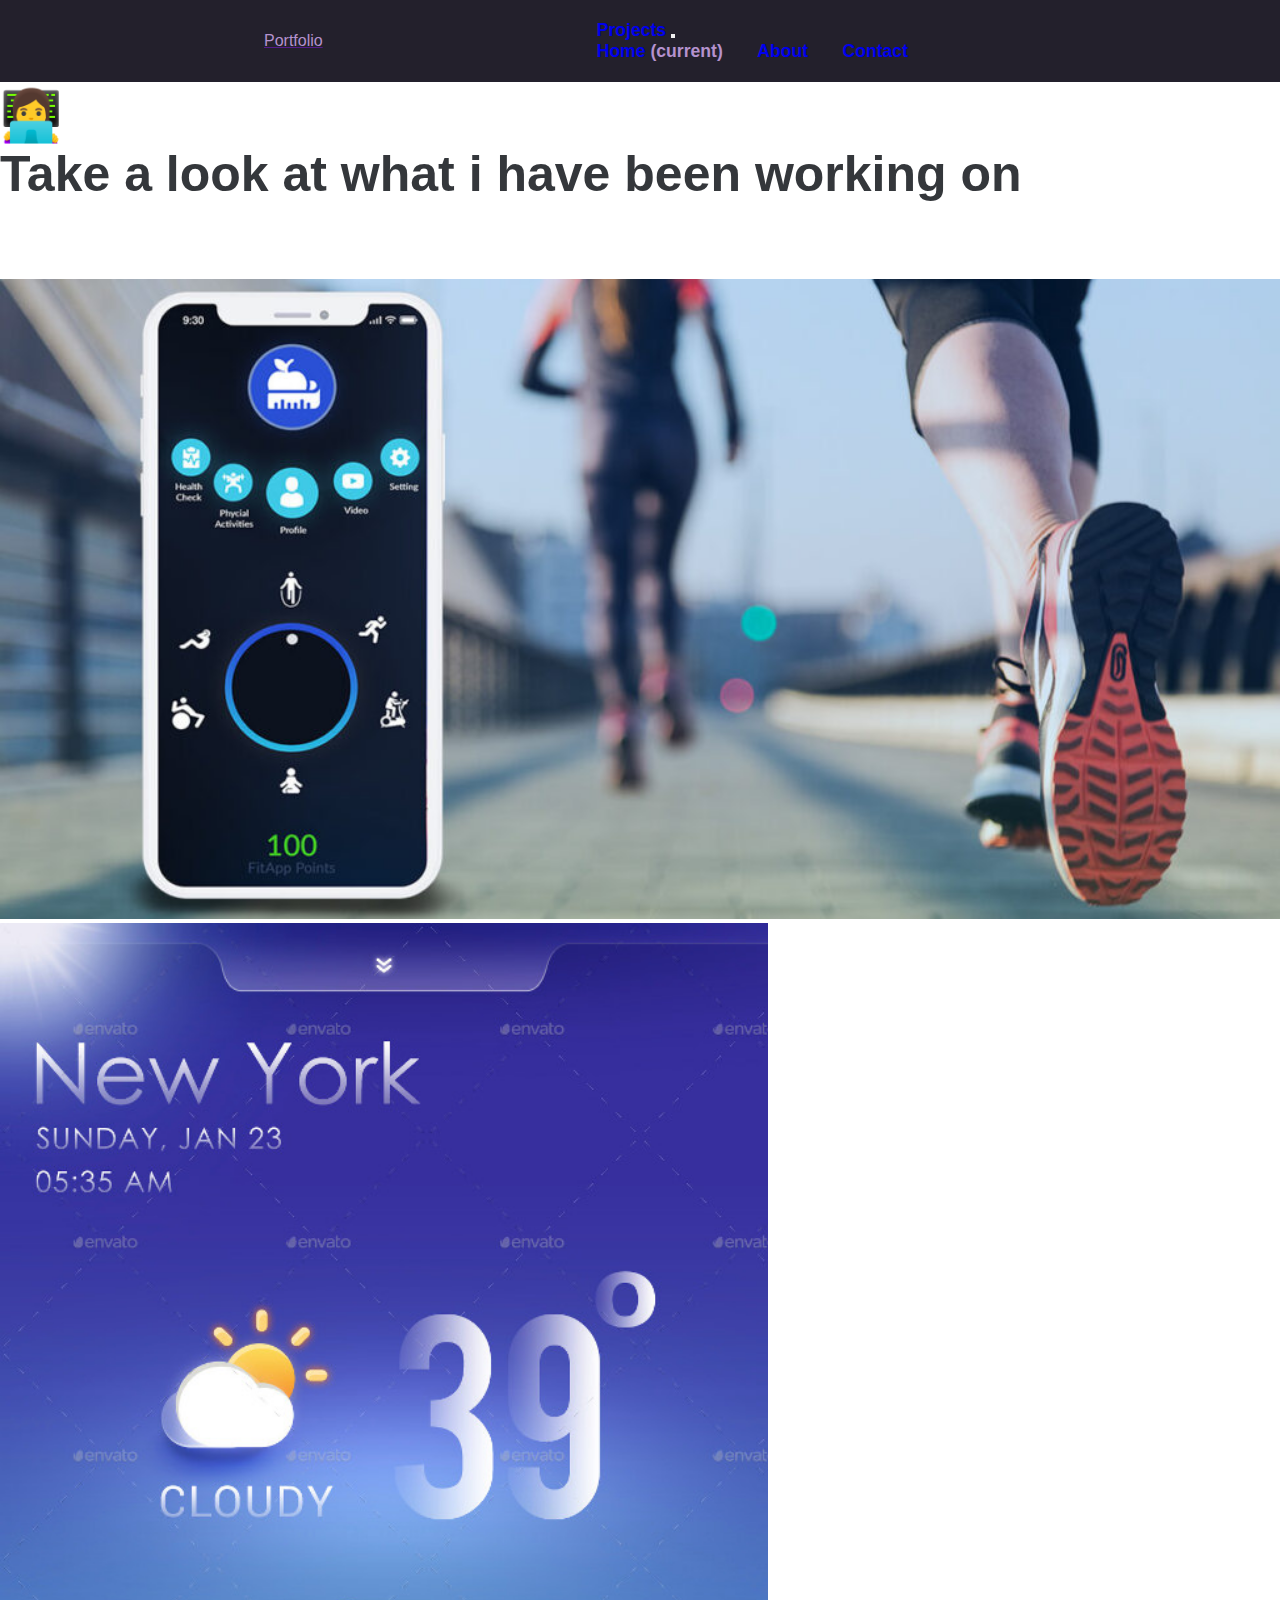
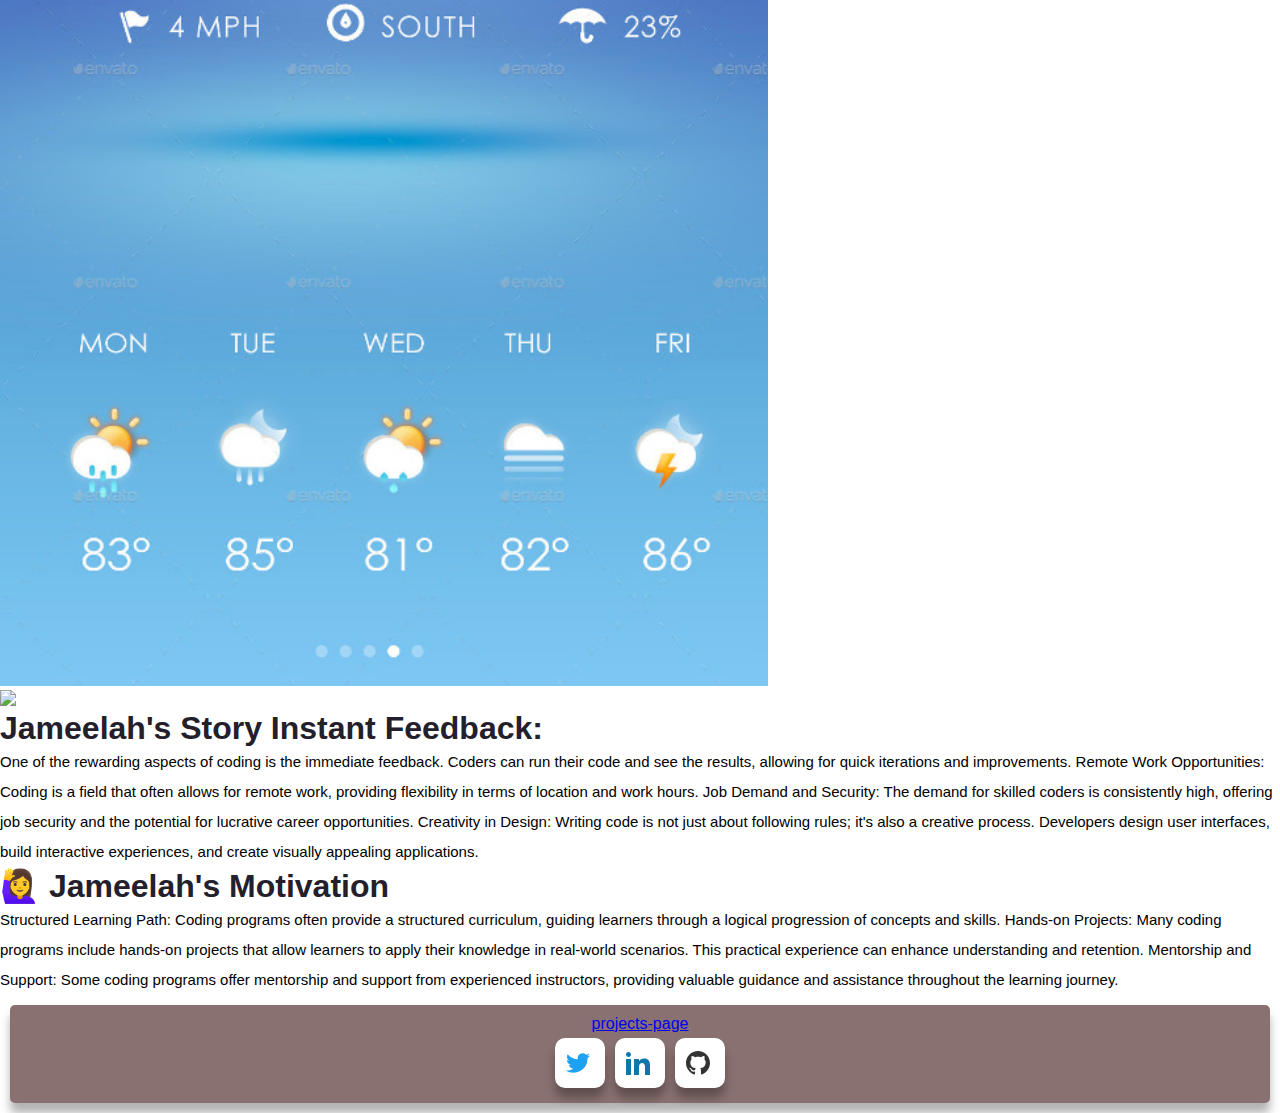
==== commit f0045878: "added CSS content" ====
--- a/index.html
+++ b/index.html
@@ -47,6 +47,7 @@
     </header>
     <h1>
       👩‍💻<br />
+      <strong>Take a look at what i have been working on</strong>
       Jameelah's coding projects
     </h1>
     <br />
@@ -76,7 +77,7 @@
       </div>
     </div>
     <h3 class="h3">Jameelah's Story Instant Feedback:</h3>
-    <p>
+    <p>  
       One of the rewarding aspects of coding is the immediate feedback. Coders
       can run their code and see the results, allowing for quick iterations and
       improvements. Remote Work Opportunities: Coding is a field that often
@@ -101,7 +102,7 @@
     </p>
 
     <div id="details">
-      <a href="about-me.html">Home-page</a>
+      <a href="about-me.html">projects-page</a>
       <div class="social-links">
         <div id="twitter" class="social-btn flex-center">
           <svg
--- a/stlyle.css
+++ b/stlyle.css
@@ -6,12 +6,12 @@
   --socials-color: #9374a5a7;
 }
 span {
-  color: rgb(52, 55, 59);
   color: var(--profile-color);
 }
 
 strong {
   color: var(--profile-color);
+  color: rgb(52, 55, 59);
 }
 .h3 {
   color: #23202c;
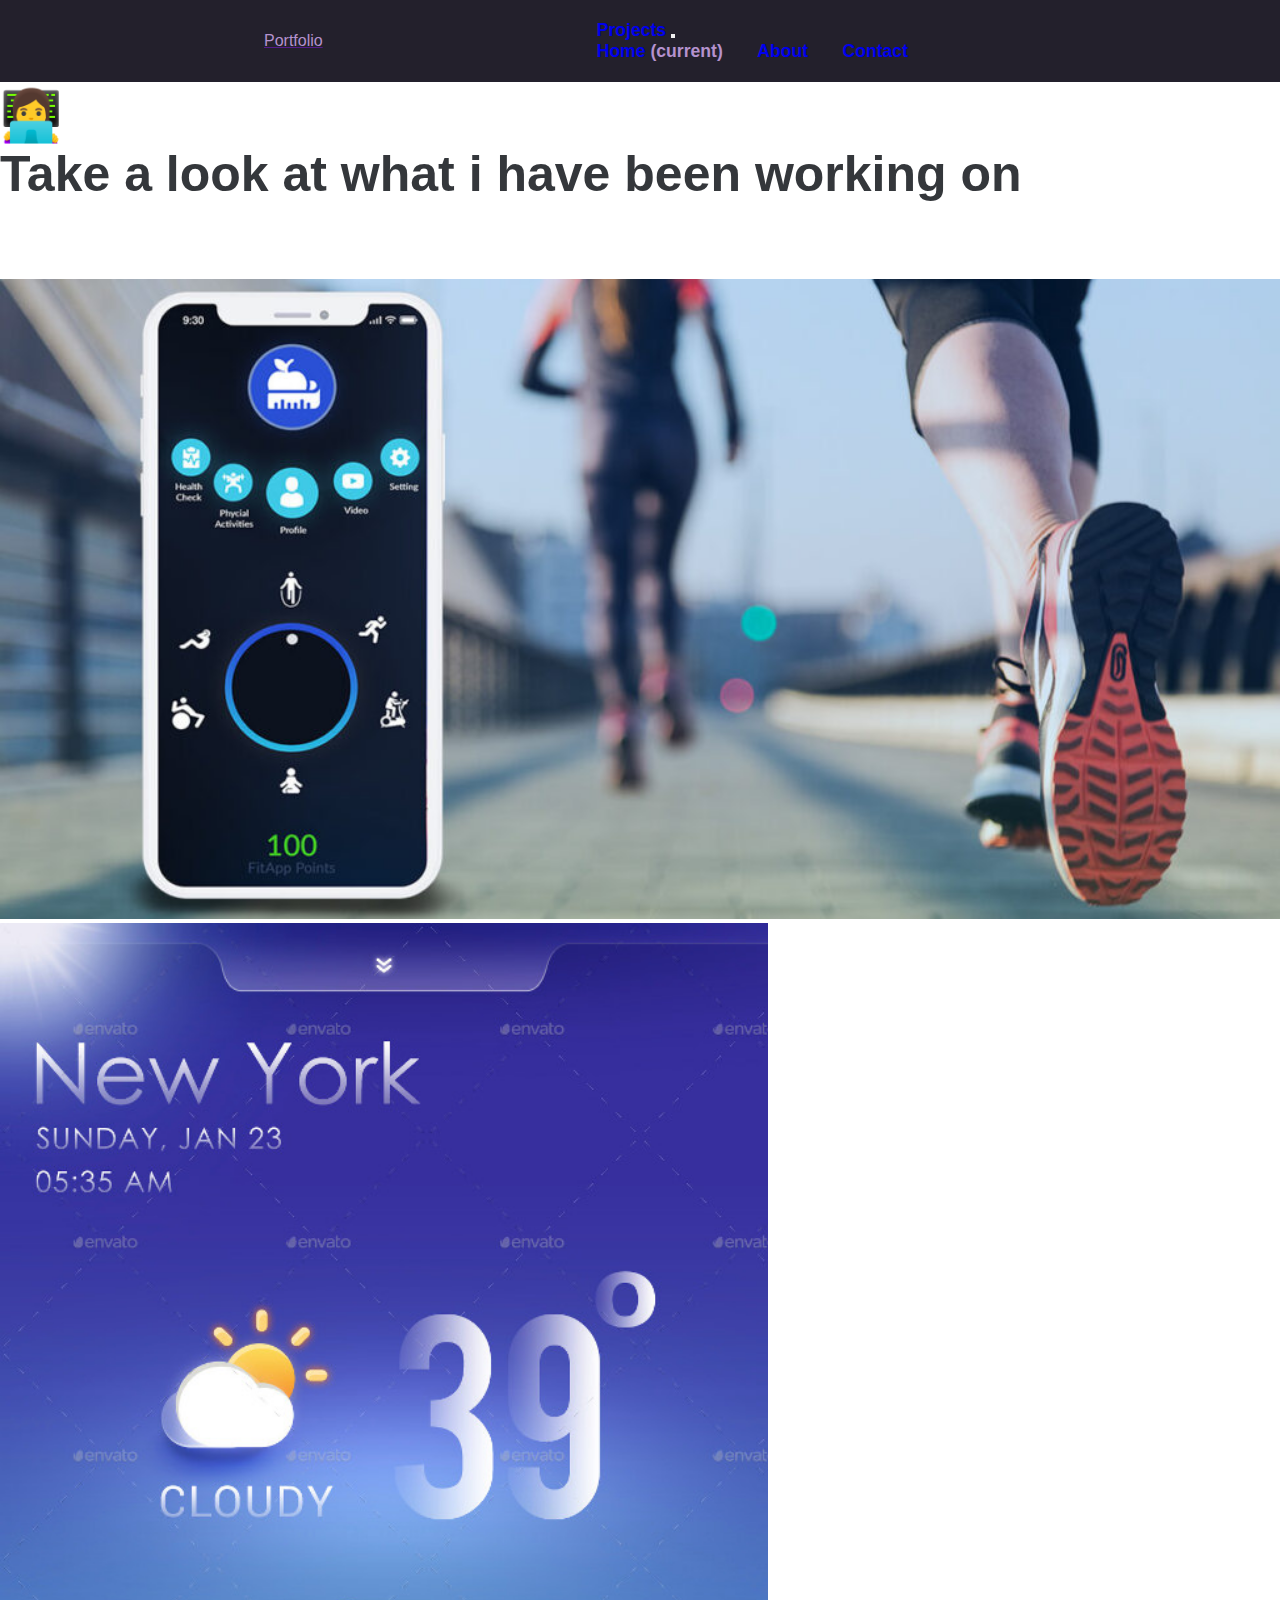
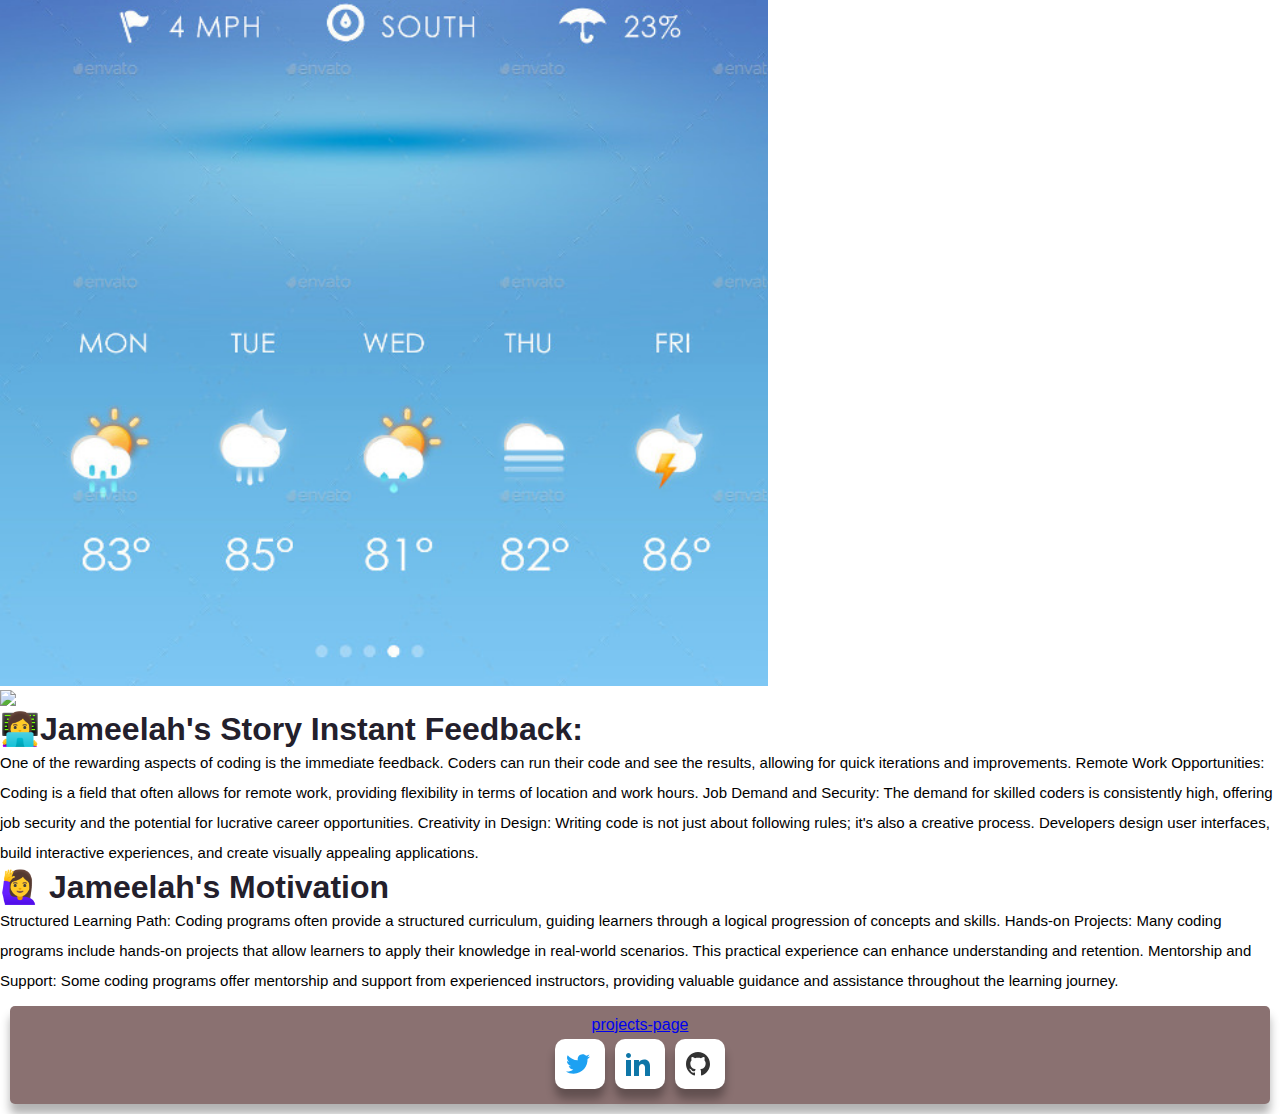
==== commit 32b7b430: "updating the index.html file" ====
--- a/index.html
+++ b/index.html
@@ -37,7 +37,7 @@
     <div class="navbar-nav">
       <a class="nav-link active" href="index.html">Home <span class="sr-only">(current)</span></a>
       <a class="nav-link" href="about-me.html">About</a>
-      <a class="nav-link" href="about-me.html">Contact</a>
+      <a class="nav-link" href="contact.html">Contact</a>
     </div>
   </div>
 </nav>
@@ -76,7 +76,10 @@
         </div>
       </div>
     </div>
-    <h3 class="h3">Jameelah's Story Instant Feedback:</h3>
+    <div class="container">
+      <div class="row">
+        <div class="col-6">
+    <h3 class="h3"> 👩‍💻Jameelah's Story Instant Feedback:</h3>
     <p>  
       One of the rewarding aspects of coding is the immediate feedback. Coders
       can run their code and see the results, allowing for quick iterations and
@@ -89,7 +92,10 @@
       interfaces, build interactive experiences, and create visually appealing
       applications.
     </p>
+        </div>
+      <div class="col-6">
     <h3 class="h3">🙋‍♀️ Jameelah's Motivation</h3>
+    
     <p>
       Structured Learning Path: Coding programs often provide a structured
       curriculum, guiding learners through a logical progression of concepts and
@@ -100,7 +106,9 @@
       experienced instructors, providing valuable guidance and assistance
       throughout the learning journey.
     </p>
-
+     </div>
+    </div>
+  </div>
     <div id="details">
       <a href="about-me.html">projects-page</a>
       <div class="social-links">
